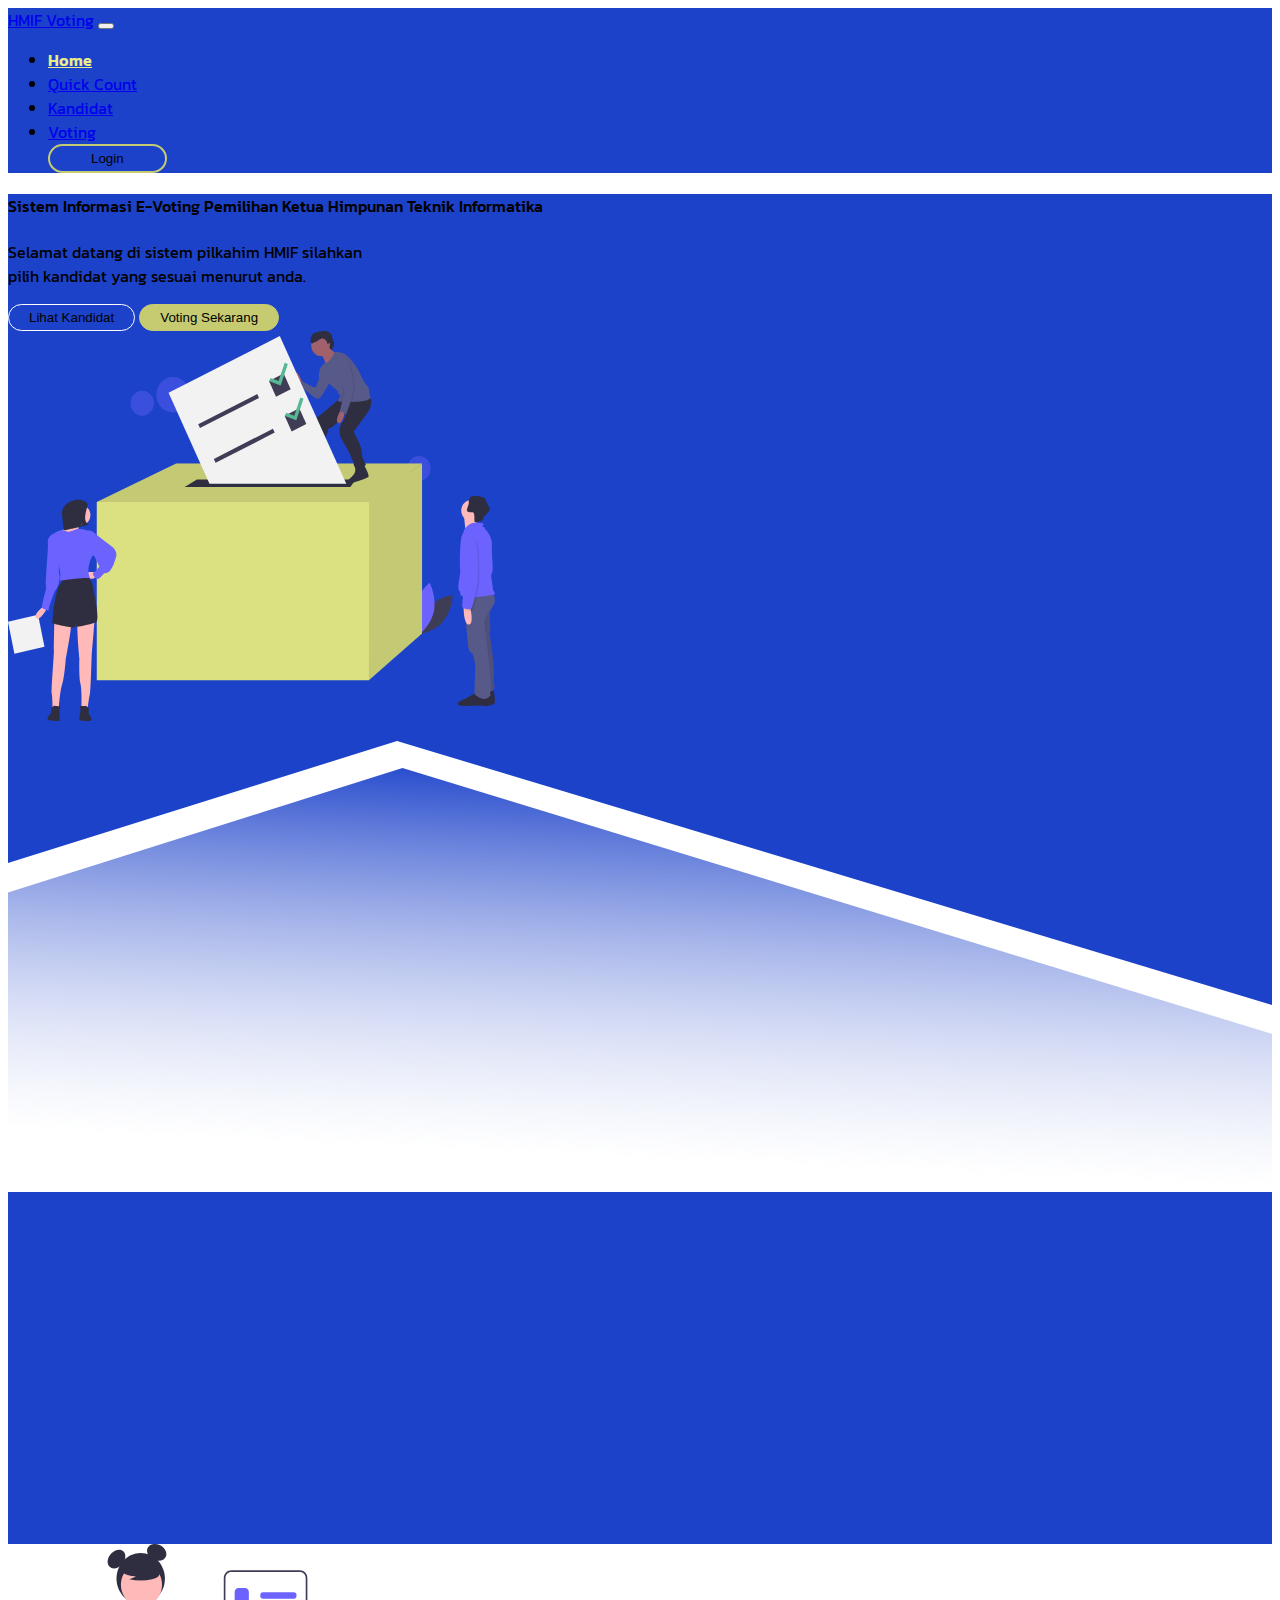
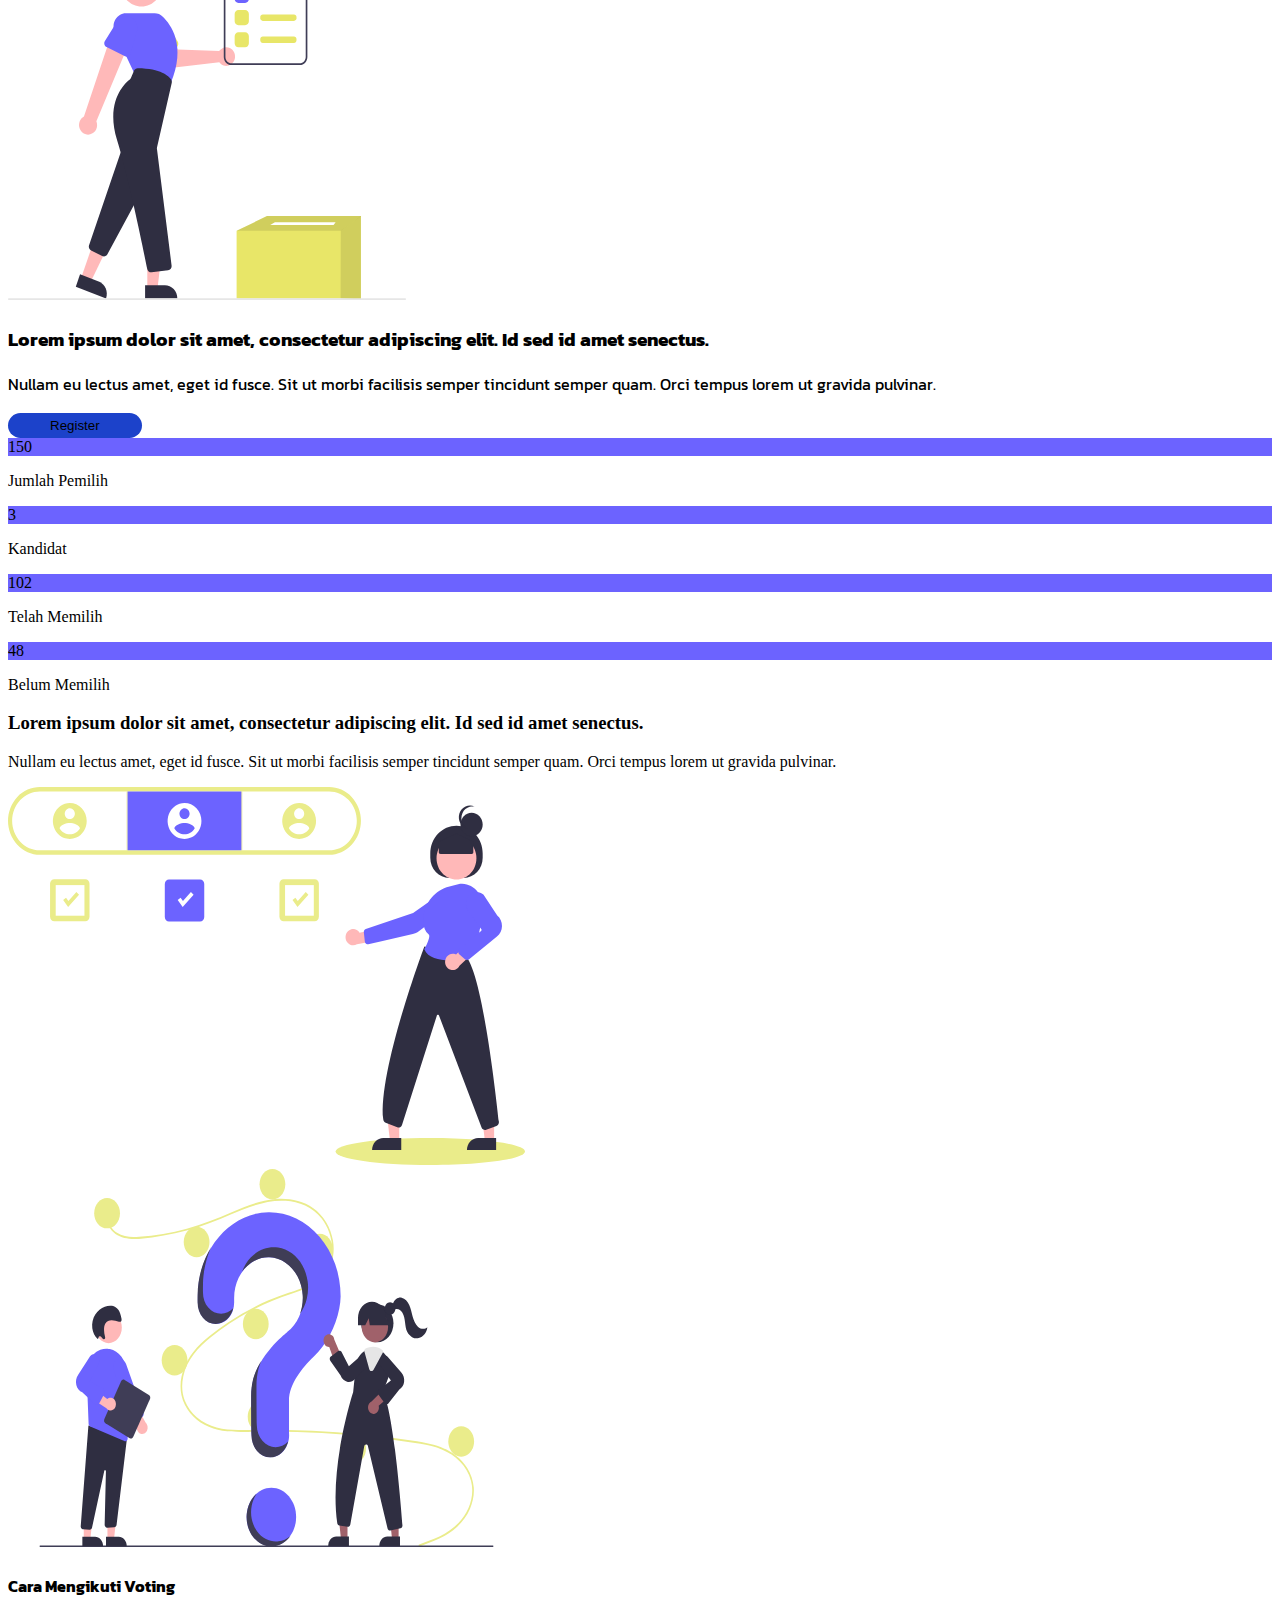
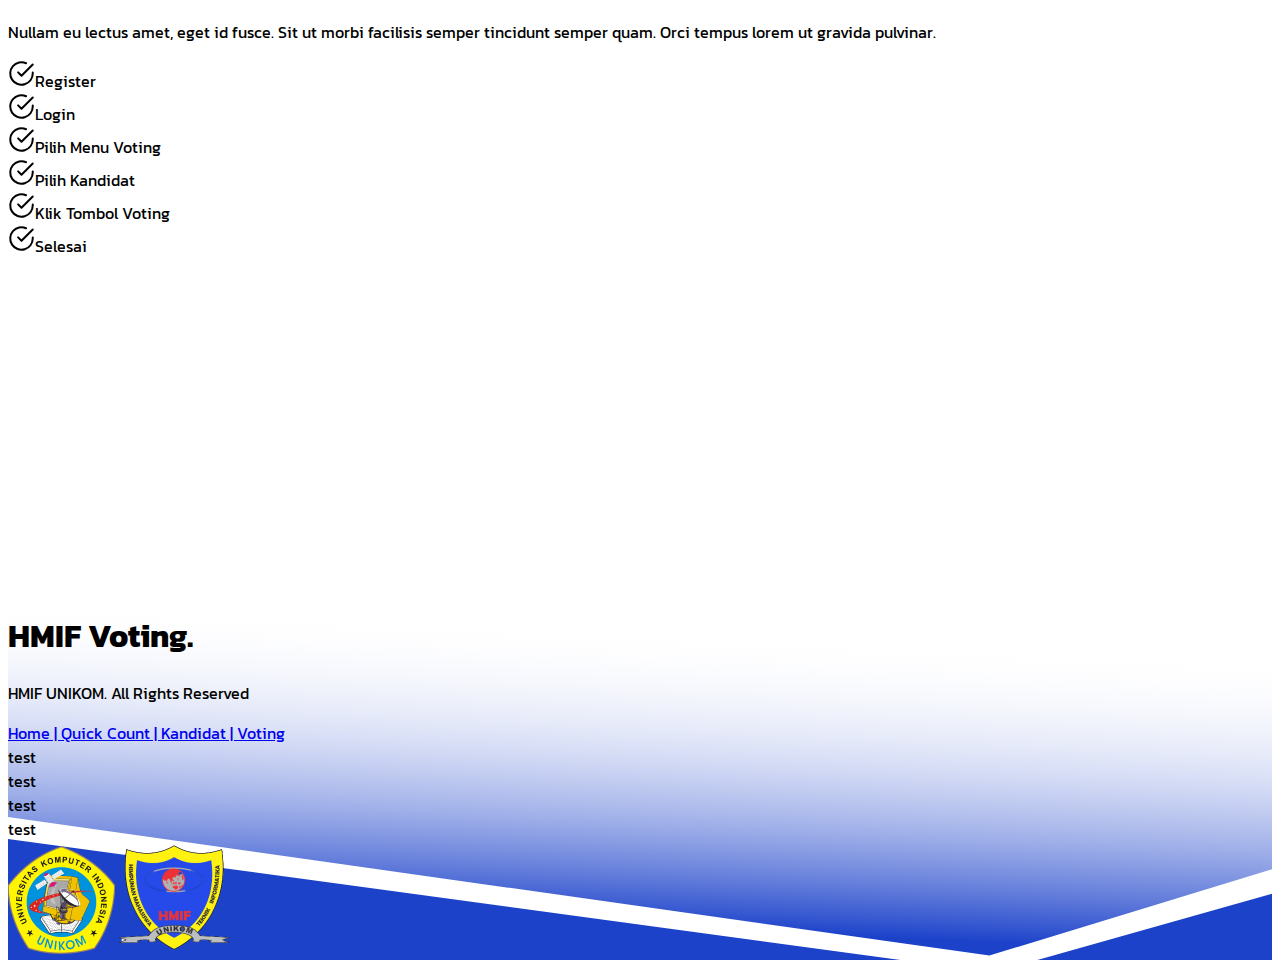
==== index.html @ 22b3c7c6 "Pilkahim" ====
<!DOCTYPE html>
<html lang="en">
<head>
    <meta charset="UTF-8">
    <meta http-equiv="X-UA-Compatible" content="IE=edge">
    <meta name="viewport" content="width=device-width, initial-scale=1.0">
    <title>HMIF Voting </title>

    <!-- My CSS -->
    <link rel="stylesheet" href="css/style.css">

    <!-- Bootstrap CSS -->
    <link rel="stylesheet" href="https://cdn.jsdelivr.net/npm/bootstrap@4.6.0/dist/css/bootstrap.min.css" integrity="sha384-B0vP5xmATw1+K9KRQjQERJvTumQW0nPEzvF6L/Z6nronJ3oUOFUFpCjEUQouq2+l" crossorigin="anonymous">
</head>
<body>
    
    <!-- Navbar -->
    <nav class="navbar navbar-expand-lg navbar-light py-4">
        <div class="container-fluid">
            <a class="navbar-brand text-white" href="#">HMIF Voting</a>
            <button class="navbar-toggler" type="button" data-toggle="collapse" data-target="#navbarSupportedContent" aria-controls="navbarSupportedContent" aria-expanded="false" aria-label="Toggle navigation">
              <span class="navbar-toggler-icon"></span>
            </button>
          
            <div class="collapse navbar-collapse" id="navbarSupportedContent">
              <ul class="navbar-nav ml-auto">
                <li class="nav-item active mr-4">
                  <a class="nav-link text-active" href="#">Home</a>
                </li>
                <li class="nav-item mr-4">
                  <a class="nav-link text-white" href="#">Quick Count</a>
                </li>
                <li class="nav-item mr-4">
                    <a class="nav-link text-white" href="#">Kandidat</a>
                </li>
                <li class="nav-item mr-4">
                    <a class="nav-link text-white" href="#">Voting</a>
                </li>
                <button class="btn-login text-white">
                    Login
                </button>
            
              </ul>
            </div>
        </div>
      </nav>
      <!-- End of navbar -->

      <!-- Hero -->
      <div class="hero">
          <div class="container py-5">
                <div class="row align-items-center">
                    <div class="col-sm">
                        <h4 class="hero-title text-white">Sistem Informasi E-Voting Pemilihan Ketua Himpunan Teknik Informatika</h1>
                  
                        <p class="hero-description text-white mt-4">Selamat datang di sistem pilkahim HMIF silahkan <br>
                            pilih kandidat yang sesuai menurut anda. </p>
    
                        <div class="button mt-4">
                            <button type="button" class="btn-hero btn-kandidat text-white">
                                Lihat Kandidat
                            </button>
                            <button type="button" class="btn-hero btn-voting text-white ml-3">
                                Voting Sekarang
                            </button>
                        </div>
                    </div>
    
                    <div class="col-sm mt-4">
                        <img src="./assets/images/hero-image.svg" class="img-fluid" alt="Hero Image">
                    </div>  
              </div>
          </div>
      </div>
      <!-- End of hero -->

      <!-- Register section -->
      <div class="register">
          <div class="container py-3">
              <div class="row align-items-center">
                  <div class="col-sm">
                      <img src="assets/images/register-image.svg" class="img-fluid" alt="Register Image">
                  </div>

                    <div class="col-sm">
                        <h3>Lorem ipsum dolor sit amet, consectetur adipiscing elit. Id sed id amet senectus.</h1>
                        
                        <p class="mt-4">Nullam eu lectus amet, eget id fusce. Sit ut morbi facilisis semper tincidunt semper quam. Orci tempus lorem ut gravida pulvinar.</p>

                        <button type="button" class="btn-register text-white mt-4">
                            Register
                        </button>
                    </div>
              </div>
          </div>
      </div>
      <!-- End of register section-->

      <!-- Vote information -->
      <div class="vote-information">
        <div class="container mt-5 py-5">
            <div class="row">
                <div class="col-sm text-center">
                    <div class="round">
                        150
                    </div>
                    <p>Jumlah Pemilih</p>
                </div>

                <div class="col-sm text-center">
                    <div class="round">3</div>
                    <p>Kandidat</p>
                </div>

                <div class="col-sm text-center">
                    <div class="round">102</div>
                    <p>Telah Memilih</p>
                </div>

                <div class="col-sm text-center">
                    <div class="round">48</div>
                    <p>Belum Memilih</p>
                </div>
            </div>
        </div>
      </div>
      <!-- End of vote information -->

      <div class="idont-know">
          <div class="container mt-5 py-5">
              <div class="row">
                  <div class="col-sm">
                        <h3>Lorem ipsum dolor sit amet, consectetur adipiscing elit. Id sed id amet senectus.</h1>
                            
                        <p class="mt-4">Nullam eu lectus amet, eget id fusce. Sit ut morbi facilisis semper tincidunt semper quam. Orci tempus lorem ut gravida pulvinar.</p>
                  </div>
    
                  <div class="col-sm">
                      <img src="./assets/images/idontknow.svg" class="img-fluid" alt="I Dont Know Image">
                  </div>
              </div>
          </div>
      </div>

      <!-- How to vote section -->
      <div class="howto-vote">
          <div class="container py-5">
              <div class="row">
                  <div class="col-sm">
                      <img src="./assets/images/howtovote.svg" class="img-fluid" alt="How To Vote">
                  </div>

                  <div class="col-sm">
                    <h4 class="mt-4">Cara Mengikuti Voting</h4>

                    <p class="mt-4">Nullam eu lectus amet, eget id fusce. Sit ut morbi facilisis semper tincidunt semper quam. Orci tempus lorem ut gravida pulvinar.</p>
                
                    <div class="check mt-4">
                        <img src="./assets/images/check.svg" class="img-fluid pr-3" alt="Check">Register
                    </div>

                    <div class="check mt-2">
                        <img src="./assets/images/check.svg" class="img-fluid pr-3" alt="Check">Login
                    </div>

                    <div class="check mt-2">
                        <img src="./assets/images/check.svg" class="img-fluid pr-3" alt="Check">Pilih Menu Voting
                    </div>

                    <div class="check mt-2">
                        <img src="./assets/images/check.svg" class="img-fluid pr-3" alt="Check">Pilih Kandidat
                    </div>

                    <div class="check mt-2">
                        <img src="./assets/images/check.svg" class="img-fluid pr-3" alt="Check">Klik Tombol Voting
                    </div>

                    <div class="check mt-2">
                        <img src="./assets/images/check.svg" class="img-fluid pr-3" alt="Check">Selesai
                    </div>
                </div>
              </div>
          </div>
      </div>
      <!-- End how to vote section -->

      <footer>
          <div class="container mt-5 py-5">
              <div class="row footer-content align-items-center justify-content-between">
                  <div class="col-sm">
                      <h1 class="text-white">HMIF Voting.</h1>

                        <p class="text-white">
                            <span class="text-weight-bold">HMIF UNIKOM.</span>
                            All Rights Reserved
                        </p>
                        <div class="footer-link">
                            <a href="#" class="text-white">Home | </a>
                            <a href="#" class="text-white">Quick Count | </a>
                            <a href="#" class="text-white">Kandidat | </a>
                            <a href="#" class="text-white">Voting </a>
                        </div>

                        <div class="social-media d-flex text-white">
                            <div class="circle">
                                <img src="" alt="">test
                            </div>

                            <div class="circle">
                                <img src="" alt="">test
                            </div>

                            <div class="circle">
                                <img src="" alt="">test
                            </div>

                            <div class="circle">
                                <img src="" alt="">test
                            </div>
                        </div>
                  </div>

                  <div class="col-sm text-right">
                    <img src="./assets/images/unikom.png" class="img-fluid" alt="Unikom">
                    <img src="./assets/images/hmif.png" class="img-fluid ml-2" alt="HMIF">
                  </div>
              </div>
          </div>
      </footer>
    <script src="https://code.jquery.com/jquery-3.5.1.slim.min.js" integrity="sha384-DfXdz2htPH0lsSSs5nCTpuj/zy4C+OGpamoFVy38MVBnE+IbbVYUew+OrCXaRkfj" crossorigin="anonymous"></script>
    <script src="https://cdn.jsdelivr.net/npm/bootstrap@4.6.0/dist/js/bootstrap.bundle.min.js" integrity="sha384-Piv4xVNRyMGpqkS2by6br4gNJ7DXjqk09RmUpJ8jgGtD7zP9yug3goQfGII0yAns" crossorigin="anonymous"></script>
</body>
</html>
---- css/style.css ----
@import url('https://fonts.googleapis.com/css2?family=Kanit:ital,wght@0,400;0,600;1,500&display=swap');

.btn-login {
    border: 2px solid #C6CB72;
    padding: 5px 41px;
    border-radius: 35px;
    background: #1C42CA;
}
nav {
    font-family: 'Kanit', sans-serif;
    background: #1C42CA;
}
.active a {
    color : #EAEC8B !important;
    font-weight: 600 !important; 
}
.hero {
    background:url("../assets/images/hero.svg");
    height: 150vh;
    font-family: 'Kanit', sans-serif;
}
.hero-title {
    font-weight: 500;
}
.hero-description {
    font-weight: 400;
}
.btn-hero {
    padding: 5px 20px;
    border-radius: 35px;
}
.btn-kandidat {
    border: 1px solid #FFFFFF;
    background: #1C42CA;
}
.btn-voting {
    border: 1px solid #C6CB72;
    background: #C6CB72;
}
.register {
    font-family: 'Kanit', sans-serif;
    font-weight: 400;
}
.btn-register {
    padding: 5px 42px;
    background: #1C42CA;
    border-radius: 35px;
    border: none;
}
.round {
    background: #6C63FF;
}
.howto-vote {
    font-family: 'Kanit', sans-serif;
    font-weight: 400;
}
footer {
    background:url("../assets/images/footer.svg") no-repeat top;
    height: 100%;
    font-family: 'Kanit', sans-serif;
    font-weight: 400;
}
.footer-content {
    margin-top: 28%;
}
.paslon img {
    width: 100%;
}
.kandidat-img {
    width: 60%;
    height: 50%;
}
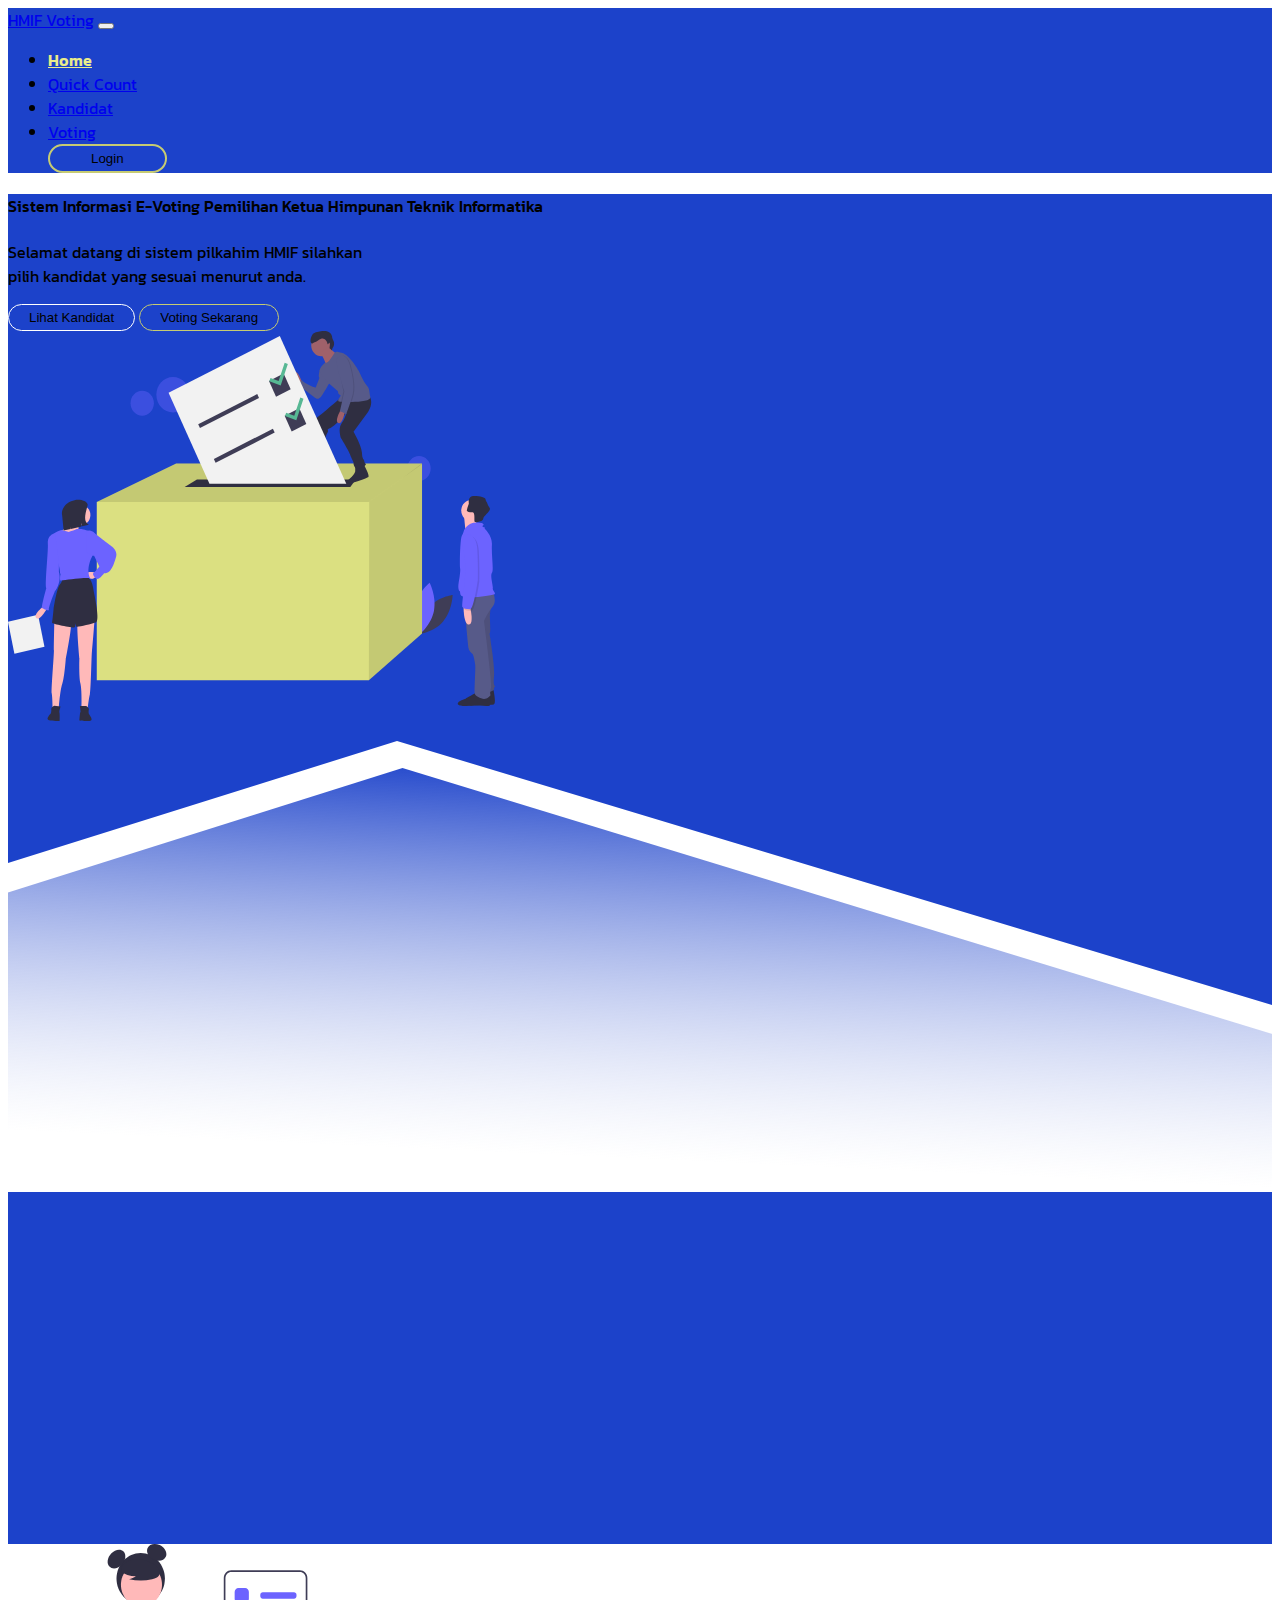
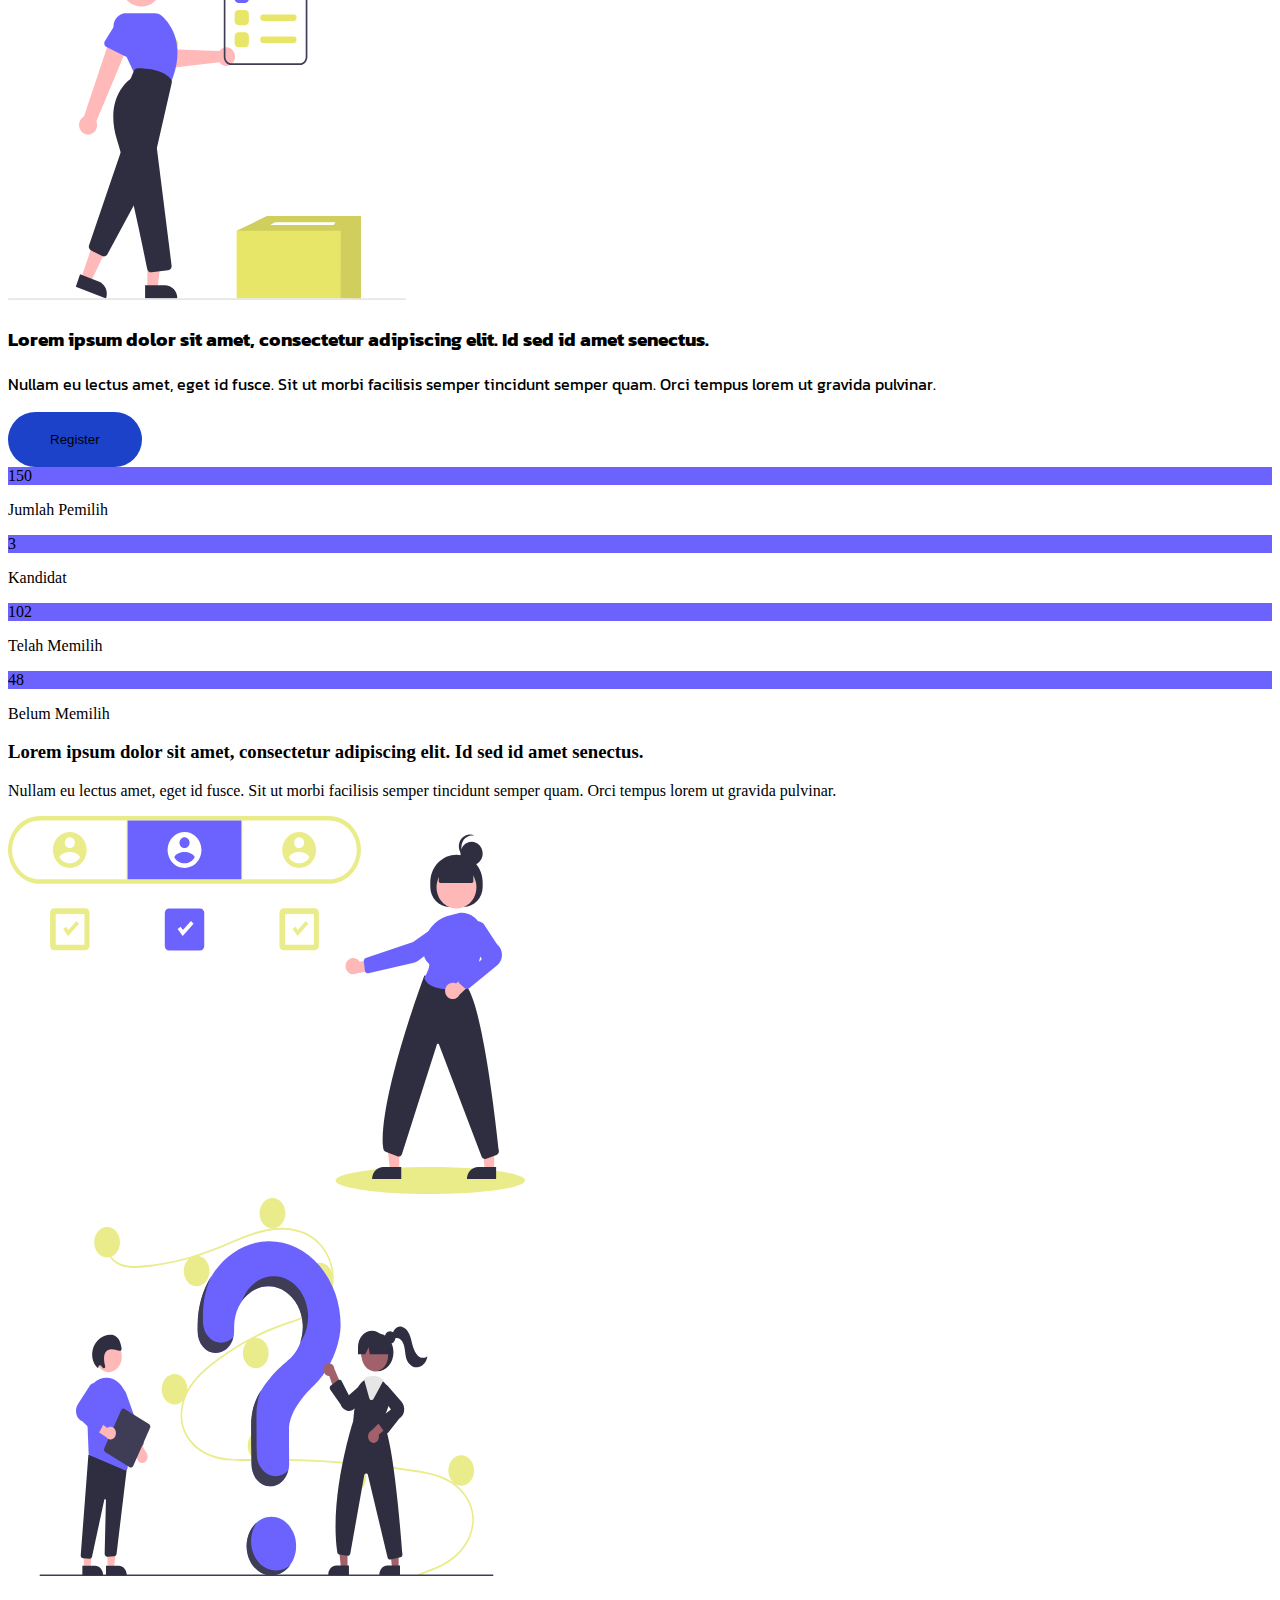
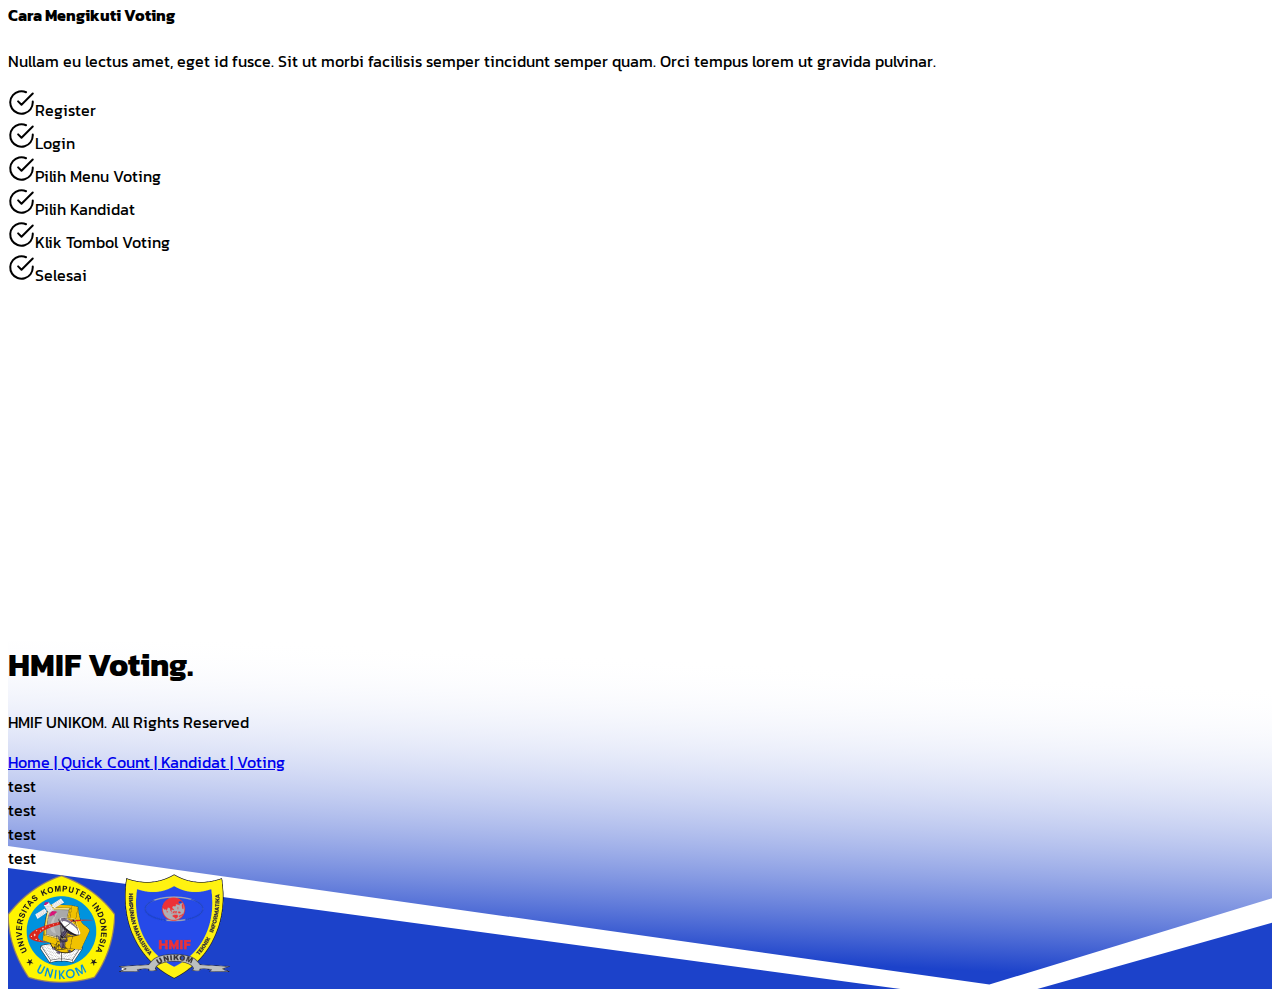
==== commit 82f26d54: "fixed voting, quick-count, kandidat:" ====
--- a/index.html
+++ b/index.html
@@ -28,13 +28,13 @@
                   <a class="nav-link text-active" href="#">Home</a>
                 </li>
                 <li class="nav-item mr-4">
-                  <a class="nav-link text-white" href="#">Quick Count</a>
+                  <a class="nav-link text-white" href="quick-count.html">Quick Count</a>
                 </li>
                 <li class="nav-item mr-4">
-                    <a class="nav-link text-white" href="#">Kandidat</a>
+                    <a class="nav-link text-white" href="kandidat.html">Kandidat</a>
                 </li>
                 <li class="nav-item mr-4">
-                    <a class="nav-link text-white" href="#">Voting</a>
+                    <a class="nav-link text-white" href="voting.html">Voting</a>
                 </li>
                 <button class="btn-login text-white">
                     Login
--- a/css/style.css
+++ b/css/style.css
@@ -42,7 +42,7 @@
     font-weight: 400;
 }
 .btn-register {
-    padding: 5px 42px;
+    padding: 20px 42px;
     background: #1C42CA;
     border-radius: 35px;
     border: none;
@@ -66,7 +66,32 @@
 .paslon img {
     width: 100%;
 }
-.kandidat-img {
-    width: 60%;
-    height: 50%;
+.paslon img {
+    width: 90%;
+    height: 45%;
+    border-radius: 50%;
 }
+.card-paslon, .card-kandidat, .card-voting {
+    background: #F2F2F2 !important;
+    box-shadow: 1px 3px 17px 1px rgba(82,82,82,0.69);
+    -webkit-box-shadow: 1px 3px 17px 1px rgba(82,82,82,0.69);
+    -moz-box-shadow: 1px 3px 17px 1px rgba(82,82,82,0.69);
+}
+.card-paslon-header {
+    background: #C4C4C4 !important;
+}
+.btn-detail {
+    background: #DADADA !important;
+    
+}
+.btn-detail:hover {
+    background: black !important;
+}
+.kandidat-img img {
+    width: 50%;
+    height: 50% !important;
+    border-radius: 50%;
+}
+.btn-voting {
+    background: #1C42CA !important;
+}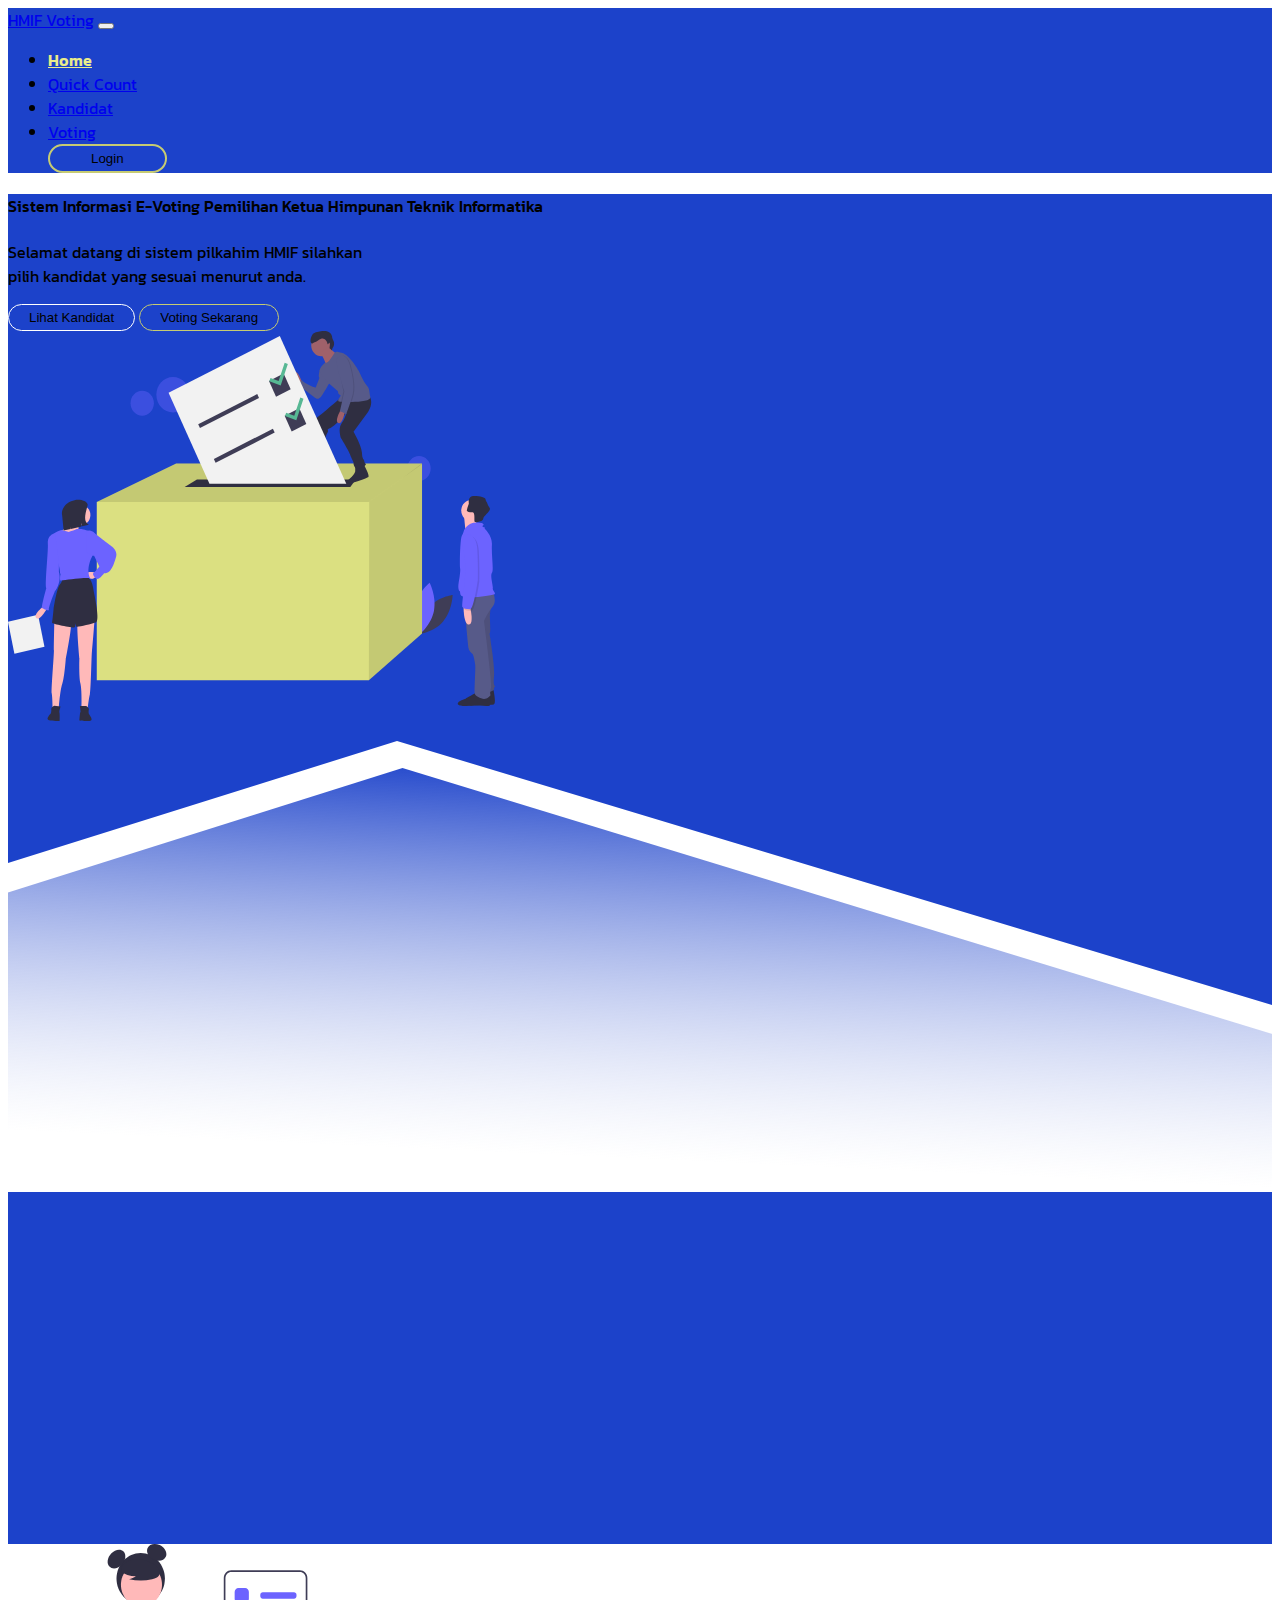
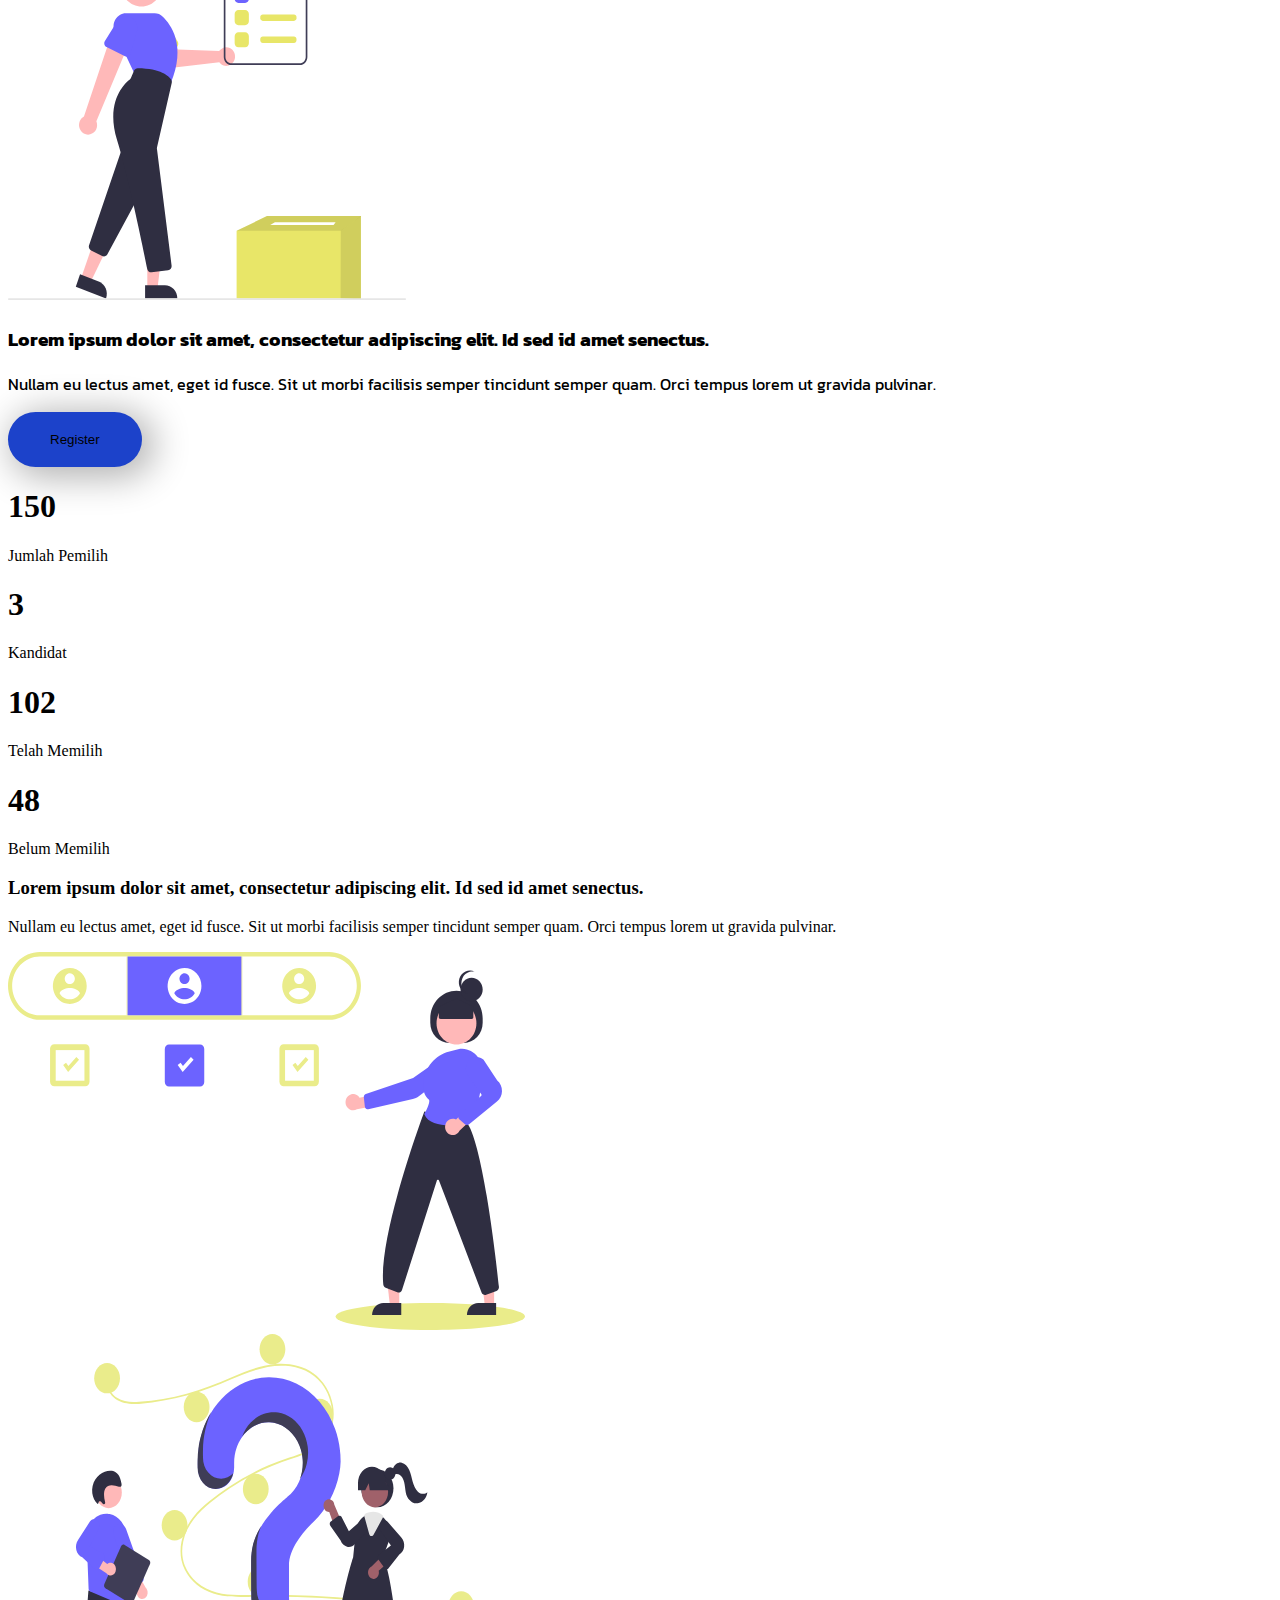
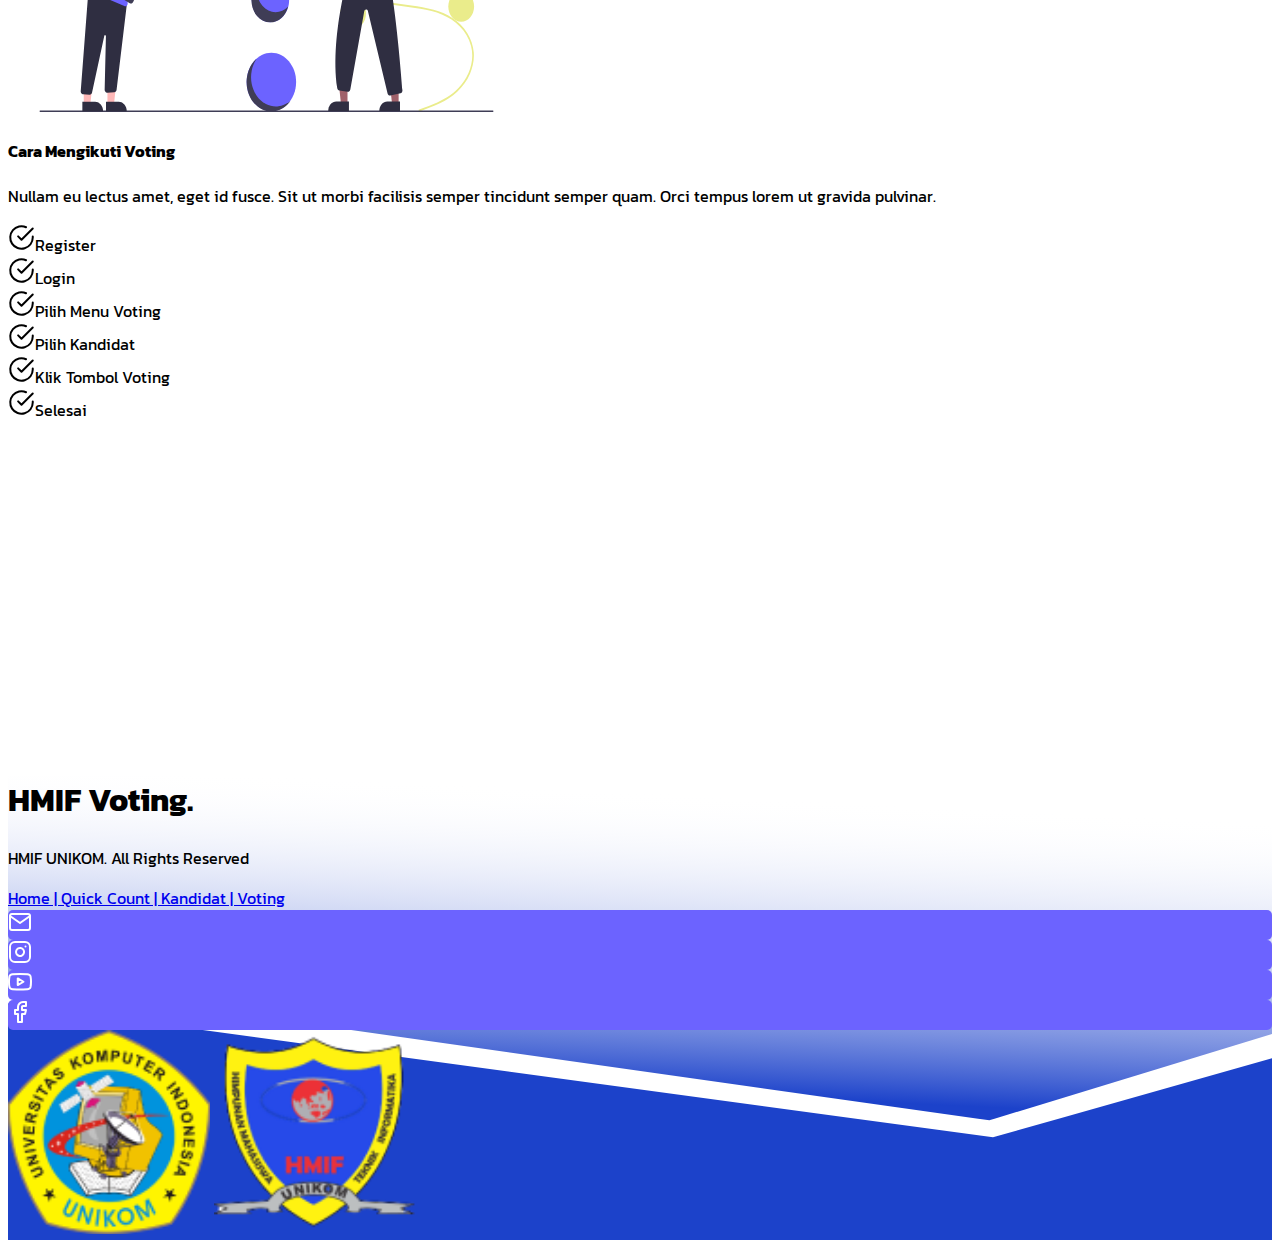
==== commit 96596f7f: "fix footer" ====
--- a/index.html
+++ b/index.html
@@ -25,7 +25,7 @@
             <div class="collapse navbar-collapse" id="navbarSupportedContent">
               <ul class="navbar-nav ml-auto">
                 <li class="nav-item active mr-4">
-                  <a class="nav-link text-active" href="#">Home</a>
+                  <a class="nav-link text-active" href="index.html">Home</a>
                 </li>
                 <li class="nav-item mr-4">
                   <a class="nav-link text-white" href="quick-count.html">Quick Count</a>
@@ -36,9 +36,11 @@
                 <li class="nav-item mr-4">
                     <a class="nav-link text-white" href="voting.html">Voting</a>
                 </li>
-                <button class="btn-login text-white">
-                    Login
-                </button>
+                <a href="login.html">
+                    <button class="btn-login text-white">
+                        Login
+                    </button>
+                </a>
             
               </ul>
             </div>
@@ -101,24 +103,22 @@
         <div class="container mt-5 py-5">
             <div class="row">
                 <div class="col-sm text-center">
-                    <div class="round">
-                        150
-                    </div>
+                    <h1>150</h1>
                     <p>Jumlah Pemilih</p>
                 </div>
 
                 <div class="col-sm text-center">
-                    <div class="round">3</div>
+                    <h1>3</h1>
                     <p>Kandidat</p>
                 </div>
 
                 <div class="col-sm text-center">
-                    <div class="round">102</div>
+                    <h1>102</h1>
                     <p>Telah Memilih</p>
                 </div>
 
                 <div class="col-sm text-center">
-                    <div class="round">48</div>
+                    <h1>48</h1>
                     <p>Belum Memilih</p>
                 </div>
             </div>
@@ -195,38 +195,47 @@
                             All Rights Reserved
                         </p>
                         <div class="footer-link">
-                            <a href="#" class="text-white">Home | </a>
-                            <a href="#" class="text-white">Quick Count | </a>
-                            <a href="#" class="text-white">Kandidat | </a>
-                            <a href="#" class="text-white">Voting </a>
+                            <a href="index.html" class="text-white">Home | </a>
+                            <a href="quick-count.html" class="text-white">Quick Count | </a>
+                            <a href="kandidat.html" class="text-white">Kandidat | </a>
+                            <a href="voting.html" class="text-white">Voting </a>
                         </div>
 
                         <div class="social-media d-flex text-white">
-                            <div class="circle">
-                                <img src="" alt="">test
-                            </div>
-
-                            <div class="circle">
-                                <img src="" alt="">test
-                            </div>
-
-                            <div class="circle">
-                                <img src="" alt="">test
-                            </div>
-
-                            <div class="circle">
-                                <img src="" alt="">test
-                            </div>
+                            <a href="#">
+                                <div class="circle m-2 p-2">
+                                    <img src="./assets/images/email.svg" alt="Email">
+                                </div>
+                            </a>
+
+                            <a href="https://www.instagram.com/hmifunikom/">
+                                <div class="circle m-2 p-2">
+                                    <img src="./assets/images/instagram.svg" alt="Instagram">
+                                </div>
+                            </a>
+
+                            <a href="#">
+                                <div class="circle m-2 p-2">
+                                    <img src="./assets/images/youtube.svg" alt="Youtube">
+                                </div>
+                            </a>
+
+                            <a href="#">
+                                <div class="circle m-2 p-2">
+                                    <img src="./assets/images/facebook.svg" alt="Facebook">
+                                </div>
+                            </a>
                         </div>
                   </div>
 
-                  <div class="col-sm text-right">
-                    <img src="./assets/images/unikom.png" class="img-fluid" alt="Unikom">
-                    <img src="./assets/images/hmif.png" class="img-fluid ml-2" alt="HMIF">
+                  <div class="instansi col-sm text-right">
+                    <img src="./assets/images/unikom.png" class="img-fluid logo-instansi" alt="Unikom">
+                    <img src="./assets/images/hmif.png" class="img-fluid ml-2 logo-instansi" alt="HMIF">
                   </div>
               </div>
           </div>
       </footer>
+      
     <script src="https://code.jquery.com/jquery-3.5.1.slim.min.js" integrity="sha384-DfXdz2htPH0lsSSs5nCTpuj/zy4C+OGpamoFVy38MVBnE+IbbVYUew+OrCXaRkfj" crossorigin="anonymous"></script>
     <script src="https://cdn.jsdelivr.net/npm/bootstrap@4.6.0/dist/js/bootstrap.bundle.min.js" integrity="sha384-Piv4xVNRyMGpqkS2by6br4gNJ7DXjqk09RmUpJ8jgGtD7zP9yug3goQfGII0yAns" crossorigin="anonymous"></script>
 </body>
--- a/css/style.css
+++ b/css/style.css
@@ -94,4 +94,51 @@
 }
 .btn-voting {
     background: #1C42CA !important;
+}
+
+.box {
+    background: #1C42CA;
+    border-radius: 20px;
+    box-shadow: 7px 5px 36px 5px rgba(0,0,0,0.31);
+    -webkit-box-shadow: 7px 5px 36px 5px rgba(0,0,0,0.31);
+    -moz-box-shadow: 7px 5px 36px 5px rgba(0,0,0,0.31);
+}
+.login-form {
+    position: absolute;
+    right: 3rem;
+    border-radius: 20px;
+        box-shadow: 7px 5px 36px 5px rgba(0,0,0,0.31);
+    -webkit-box-shadow: 7px 5px 36px 5px rgba(0,0,0,0.31);
+    -moz-box-shadow: 7px 5px 36px 5px rgba(0,0,0,0.31);
+}
+.btn-blue {
+    background-color: #1C42CA !important;
+}
+.btn-register {
+    box-shadow: 7px 5px 36px 5px rgba(0,0,0,0.31);
+    -webkit-box-shadow: 7px 5px 36px 5px rgba(0,0,0,0.31);
+    -moz-box-shadow: 7px 5px 36px 5px rgba(0,0,0,0.31);
+}
+
+.logo-instansi {
+    width: 16%;
+    height: 16%;
+}
+.circle {
+    background: #6C63FF;
+    border-radius: 5px;
+}
+@media screen and (max-width: 768px) {
+    .login-form {
+        right: 0;
+    }
+    footer {
+        text-align: center;
+    }
+    .social-media {
+        justify-content: center;
+    }
+    .instansi {
+        text-align: center !important;
+    }
 }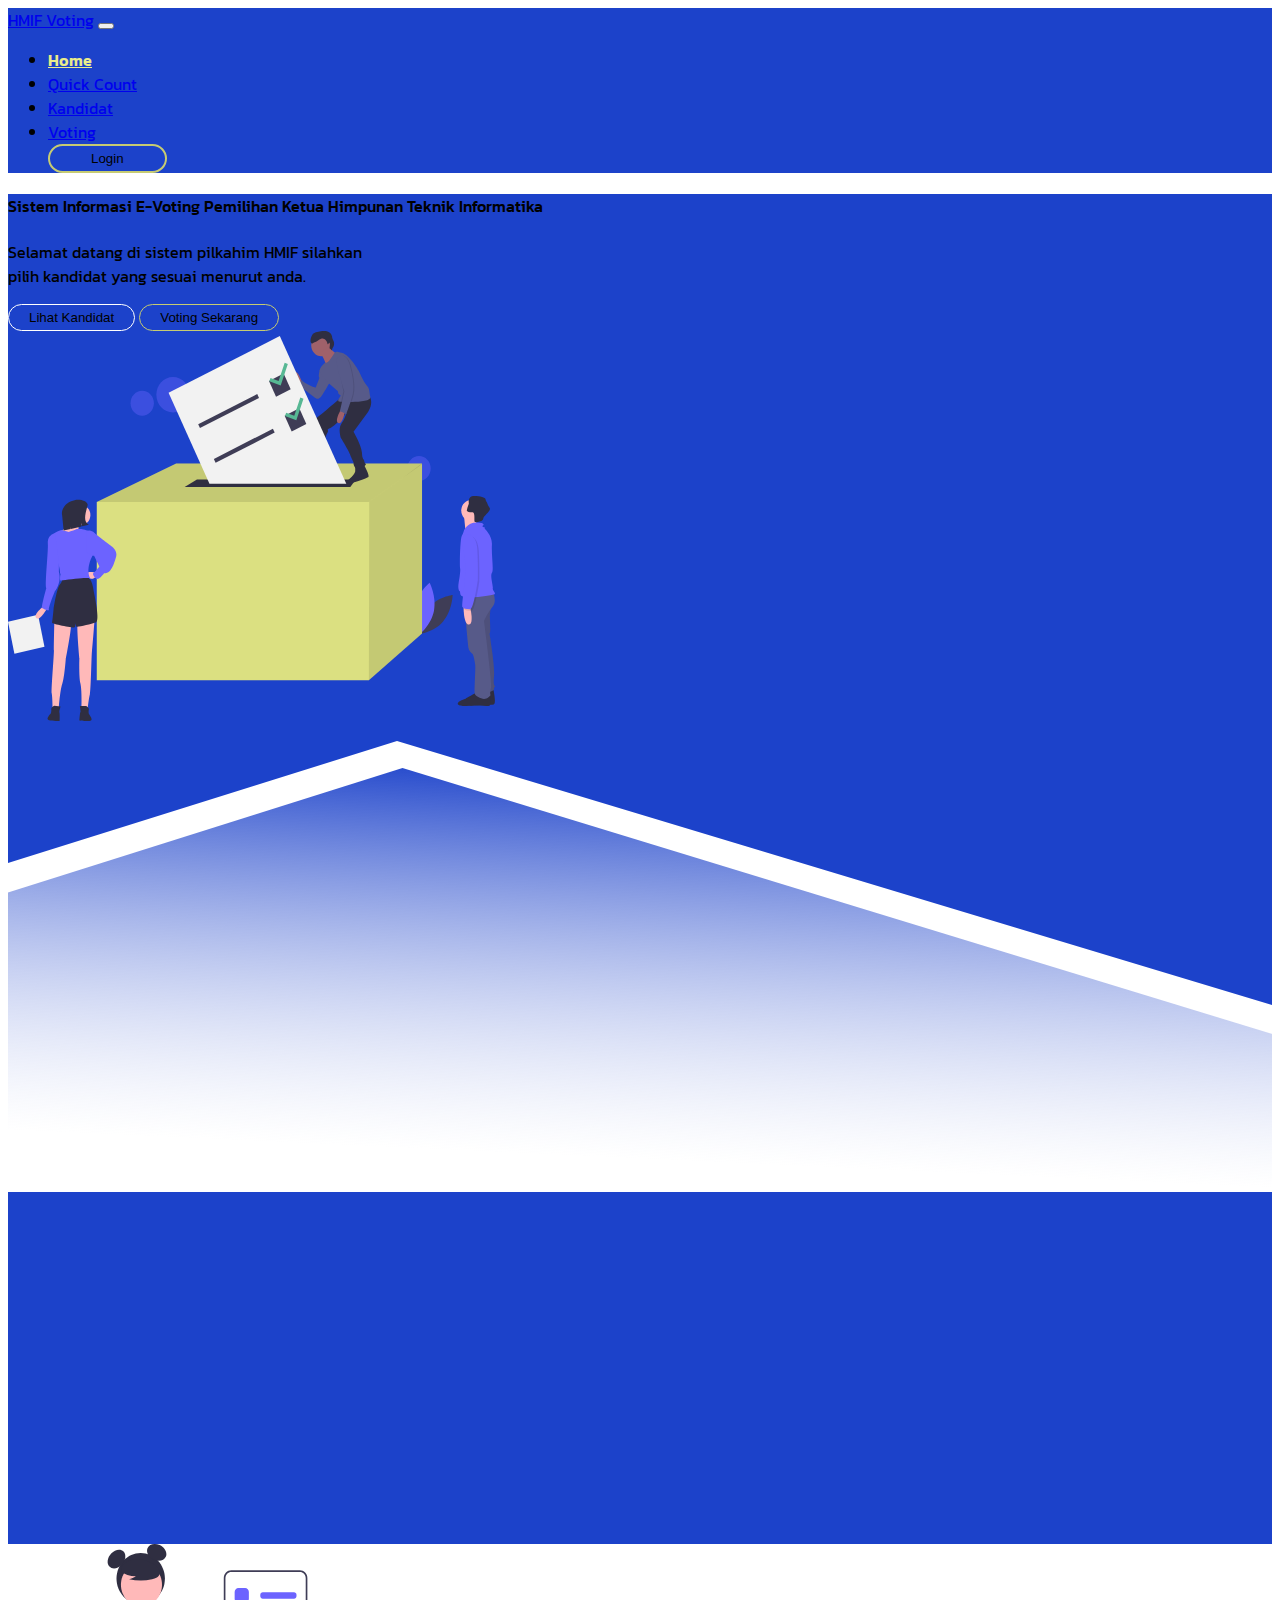
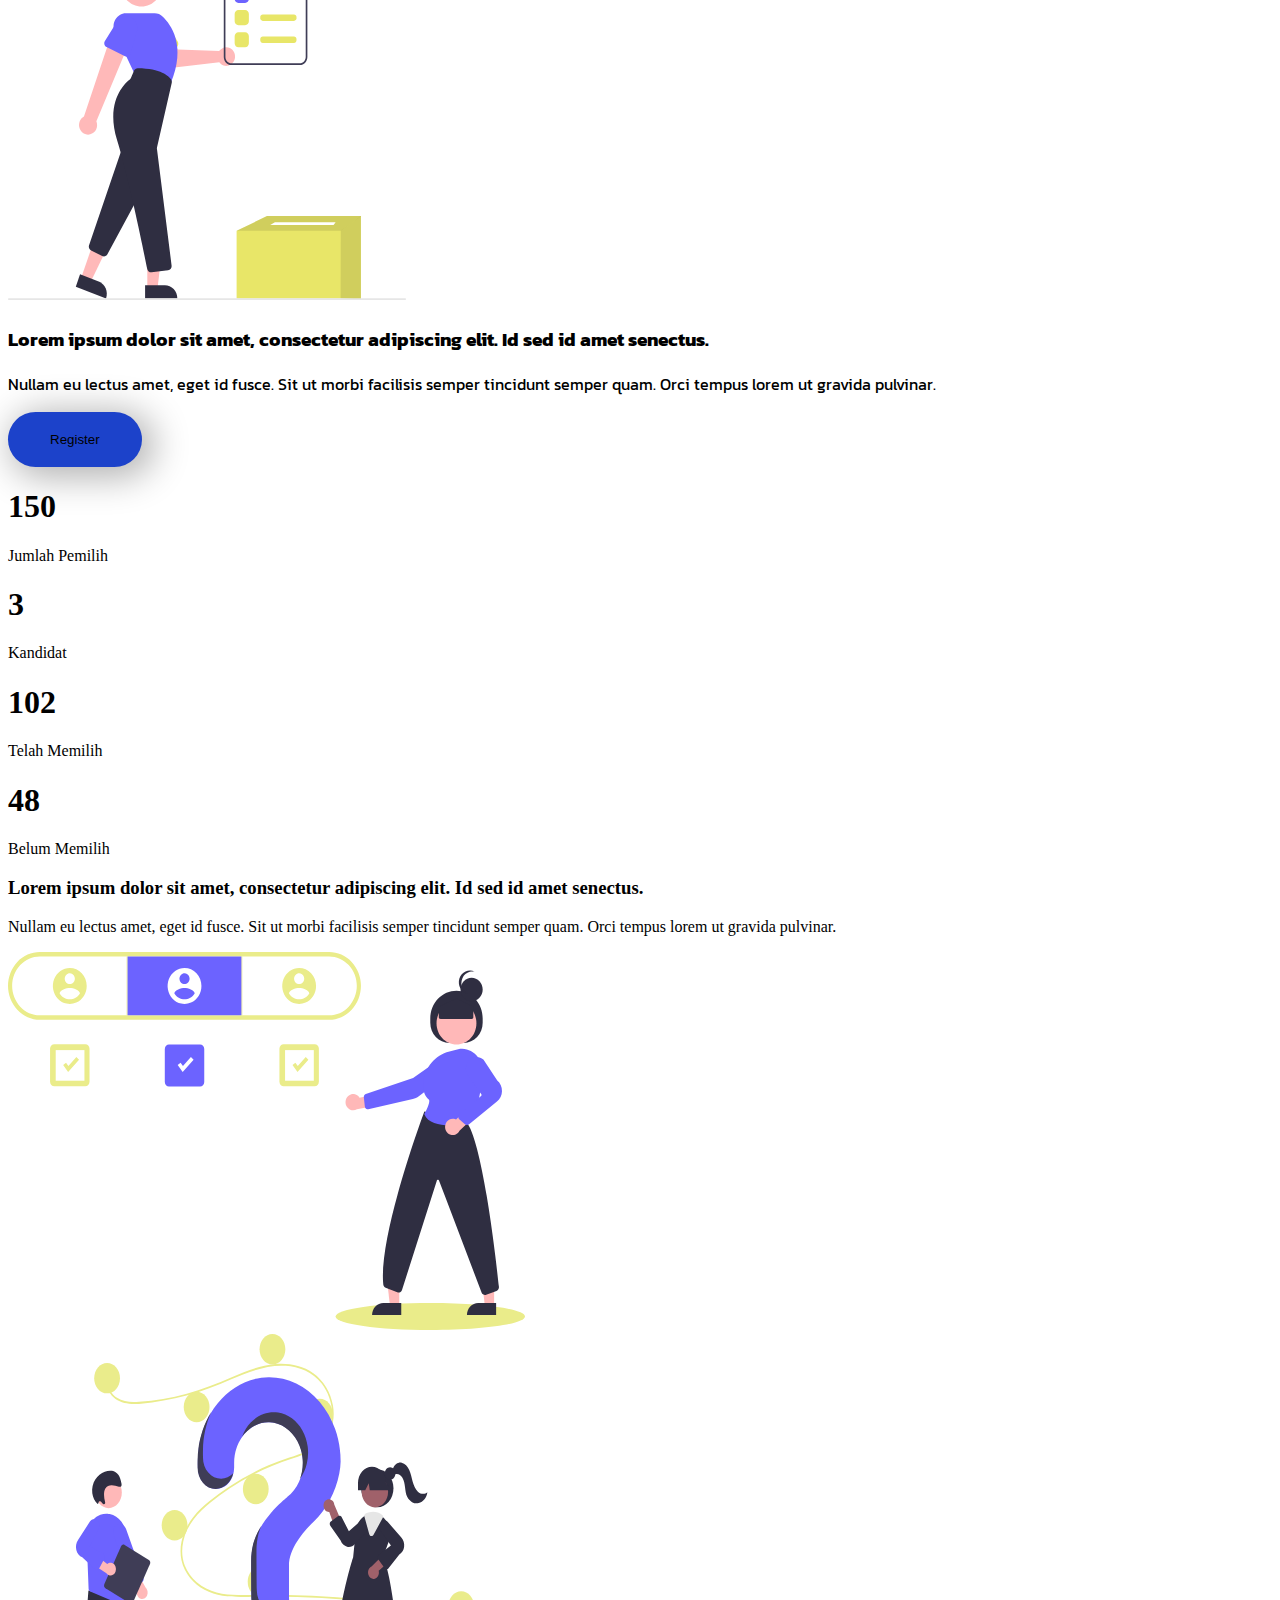
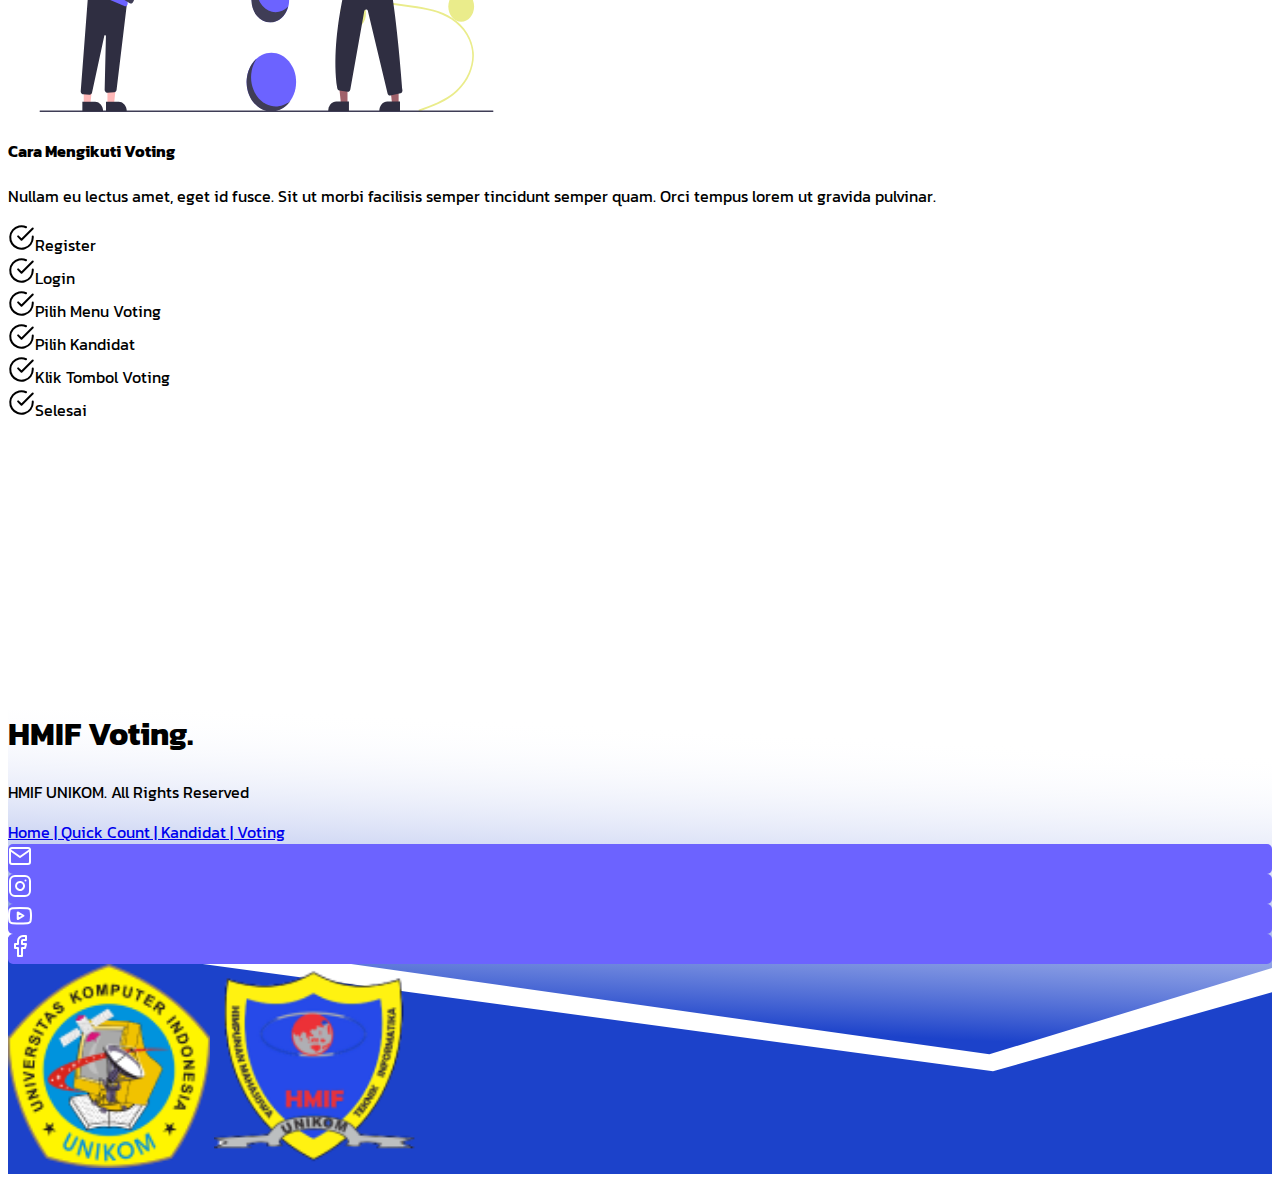
==== commit 6f96d79e: "add hover effect:" ====
--- a/index.html
+++ b/index.html
@@ -5,12 +5,13 @@
     <meta http-equiv="X-UA-Compatible" content="IE=edge">
     <meta name="viewport" content="width=device-width, initial-scale=1.0">
     <title>HMIF Voting </title>
+    
+    <!-- Bootstrap CSS -->
+    <link rel="stylesheet" href="https://cdn.jsdelivr.net/npm/bootstrap@4.6.0/dist/css/bootstrap.min.css" integrity="sha384-B0vP5xmATw1+K9KRQjQERJvTumQW0nPEzvF6L/Z6nronJ3oUOFUFpCjEUQouq2+l" crossorigin="anonymous">
 
     <!-- My CSS -->
     <link rel="stylesheet" href="css/style.css">
 
-    <!-- Bootstrap CSS -->
-    <link rel="stylesheet" href="https://cdn.jsdelivr.net/npm/bootstrap@4.6.0/dist/css/bootstrap.min.css" integrity="sha384-B0vP5xmATw1+K9KRQjQERJvTumQW0nPEzvF6L/Z6nronJ3oUOFUFpCjEUQouq2+l" crossorigin="anonymous">
 </head>
 <body>
     
@@ -55,14 +56,16 @@
                     <div class="col-sm">
                         <h4 class="hero-title text-white">Sistem Informasi E-Voting Pemilihan Ketua Himpunan Teknik Informatika</h1>
                   
-                        <p class="hero-description text-white mt-4">Selamat datang di sistem pilkahim HMIF silahkan <br>
-                            pilih kandidat yang sesuai menurut anda. </p>
+                        <p class="hero-description text-white mt-4">
+                            Selamat datang di sistem pilkahim HMIF silahkan <br>
+                            pilih kandidat yang sesuai menurut anda. 
+                        </p>
     
                         <div class="button mt-4">
                             <button type="button" class="btn-hero btn-kandidat text-white">
                                 Lihat Kandidat
                             </button>
-                            <button type="button" class="btn-hero btn-voting text-white ml-3">
+                            <button type="button" class="btn-hero btn-hero-voting text-white ml-3">
                                 Voting Sekarang
                             </button>
                         </div>
@@ -107,17 +110,17 @@
                     <p>Jumlah Pemilih</p>
                 </div>
 
-                <div class="col-sm text-center">
+                <div class="col-sm text-center mt-4">
                     <h1>3</h1>
                     <p>Kandidat</p>
                 </div>
 
-                <div class="col-sm text-center">
+                <div class="col-sm text-center mt-4">
                     <h1>102</h1>
                     <p>Telah Memilih</p>
                 </div>
 
-                <div class="col-sm text-center">
+                <div class="col-sm text-center mt-4">
                     <h1>48</h1>
                     <p>Belum Memilih</p>
                 </div>
@@ -186,7 +189,7 @@
 
       <footer>
           <div class="container mt-5 py-5">
-              <div class="row footer-content align-items-center justify-content-between">
+              <div class="row footer-content align-items-center">
                   <div class="col-sm">
                       <h1 class="text-white">HMIF Voting.</h1>
 
@@ -214,13 +217,13 @@
                                 </div>
                             </a>
 
-                            <a href="#">
+                            <a href="https://www.youtube.com/channel/UC4rapuJ7EDm0lde2q6No0Hg">
                                 <div class="circle m-2 p-2">
                                     <img src="./assets/images/youtube.svg" alt="Youtube">
-                                </div>
-                            </a>
-
-                            <a href="#">
+                                </div> 
+                            </a>
+
+                            <a href="https://www.facebook.com/hmifunikom">
                                 <div class="circle m-2 p-2">
                                     <img src="./assets/images/facebook.svg" alt="Facebook">
                                 </div>
--- a/css/style.css
+++ b/css/style.css
@@ -5,10 +5,20 @@
     padding: 5px 41px;
     border-radius: 35px;
     background: #1C42CA;
+    transition: all 0.3s;
 }
 nav {
     font-family: 'Kanit', sans-serif;
     background: #1C42CA;
+}
+.nav-link {
+    transition: all 0.2s !important;
+}
+.nav-link:hover {
+    color: #EAEC8B !important;
+}
+.btn-login:hover {
+    background: #C6CB72;
 }
 .active a {
     color : #EAEC8B !important;
@@ -28,14 +38,23 @@
 .btn-hero {
     padding: 5px 20px;
     border-radius: 35px;
+    transition: all 0.3s;
 }
 .btn-kandidat {
     border: 1px solid #FFFFFF;
     background: #1C42CA;
+    transition: all 0.3s;
 }
-.btn-voting {
+.btn-kandidat:hover {
+    background: #C6CB72;
+    border-color: #C6CB72;
+}
+.btn-hero-voting {
     border: 1px solid #C6CB72;
-    background: #C6CB72;
+    background: #1C42CA;
+}
+.btn-hero-voting:hover {
+    background: #C6CB72 !important;
 }
 .register {
     font-family: 'Kanit', sans-serif;
@@ -46,6 +65,11 @@
     background: #1C42CA;
     border-radius: 35px;
     border: none;
+    transition: all 0.3s;
+
+    box-shadow: 7px 5px 36px 5px rgba(0,0,0,0.31);
+    -webkit-box-shadow: 7px 5px 36px 5px rgba(0,0,0,0.31);
+    -moz-box-shadow: 7px 5px 36px 5px rgba(0,0,0,0.31);
 }
 .round {
     background: #6C63FF;
@@ -61,14 +85,14 @@
     font-weight: 400;
 }
 .footer-content {
-    margin-top: 28%;
+    margin-top: 18rem;
 }
 .paslon img {
     width: 100%;
 }
 .paslon img {
-    width: 90%;
-    height: 45%;
+    width: 100%;
+    height: 50%;
     border-radius: 50%;
 }
 .card-paslon, .card-kandidat, .card-voting {
@@ -85,15 +109,19 @@
     
 }
 .btn-detail:hover {
-    background: black !important;
+    background: #1C42CA !important;
 }
 .kandidat-img img {
-    width: 50%;
-    height: 50% !important;
+    width: 100%;
+    height: 50%;
     border-radius: 50%;
 }
 .btn-voting {
     background: #1C42CA !important;
+    transition: all 0.3s;
+}
+.btn-voting:hover {
+    background: #062181 !important;
 }
 
 .box {
@@ -103,7 +131,7 @@
     -webkit-box-shadow: 7px 5px 36px 5px rgba(0,0,0,0.31);
     -moz-box-shadow: 7px 5px 36px 5px rgba(0,0,0,0.31);
 }
-.login-form {
+.login-form, .register-form {
     position: absolute;
     right: 3rem;
     border-radius: 20px;
@@ -114,10 +142,8 @@
 .btn-blue {
     background-color: #1C42CA !important;
 }
-.btn-register {
-    box-shadow: 7px 5px 36px 5px rgba(0,0,0,0.31);
-    -webkit-box-shadow: 7px 5px 36px 5px rgba(0,0,0,0.31);
-    -moz-box-shadow: 7px 5px 36px 5px rgba(0,0,0,0.31);
+.btn-register:hover {
+    background: #062181;
 }
 
 .logo-instansi {
@@ -127,18 +153,31 @@
 .circle {
     background: #6C63FF;
     border-radius: 5px;
+    transition: all 0.3s;
+}
+.circle:hover {
+    background: #19129c;
 }
 @media screen and (max-width: 768px) {
-    .login-form {
+    .hero {
+        background: #1C42CA;
+        height: 100%;
+    }
+    .login-form, .register-form {
         right: 0;
     }
     footer {
+        background: #1C42CA;
         text-align: center;
+    }
+    .footer-content {
+        margin-top: 3rem;
     }
     .social-media {
         justify-content: center;
     }
     .instansi {
+        margin-top: 2rem;
         text-align: center !important;
     }
 }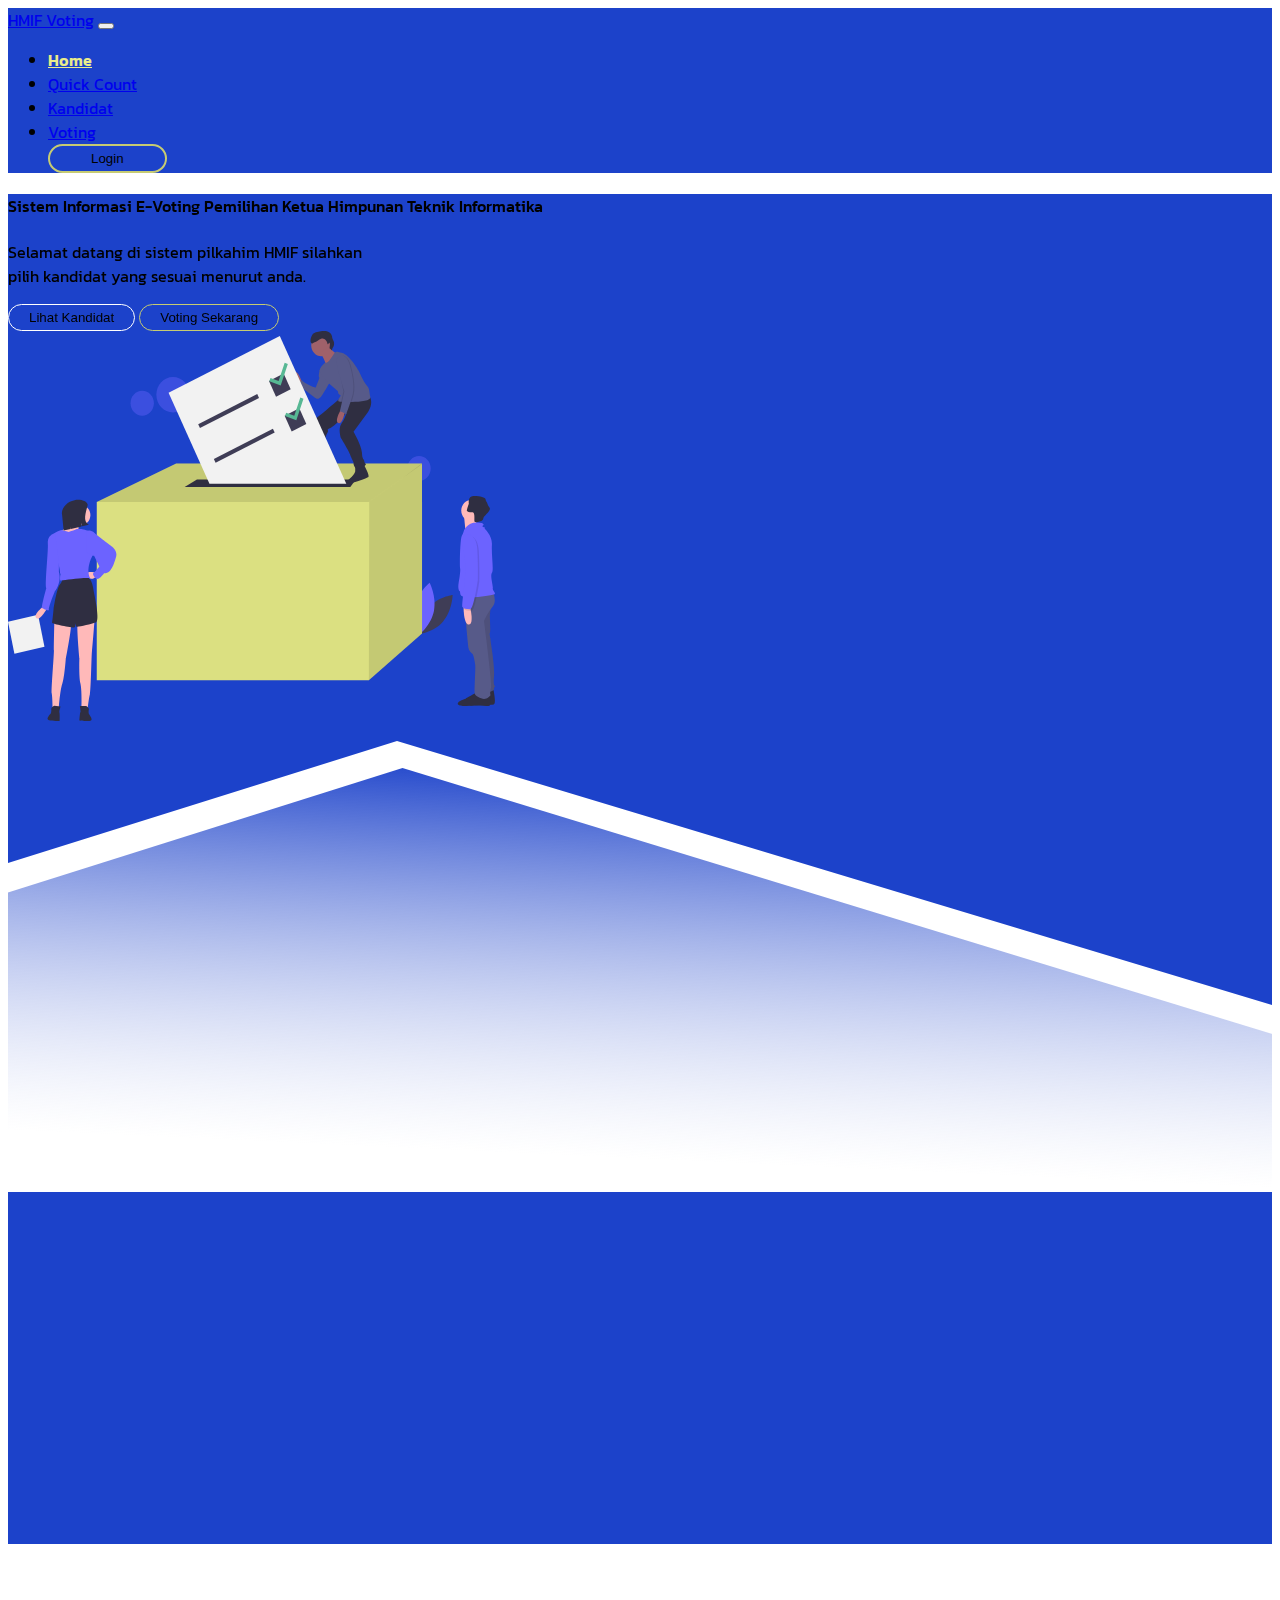
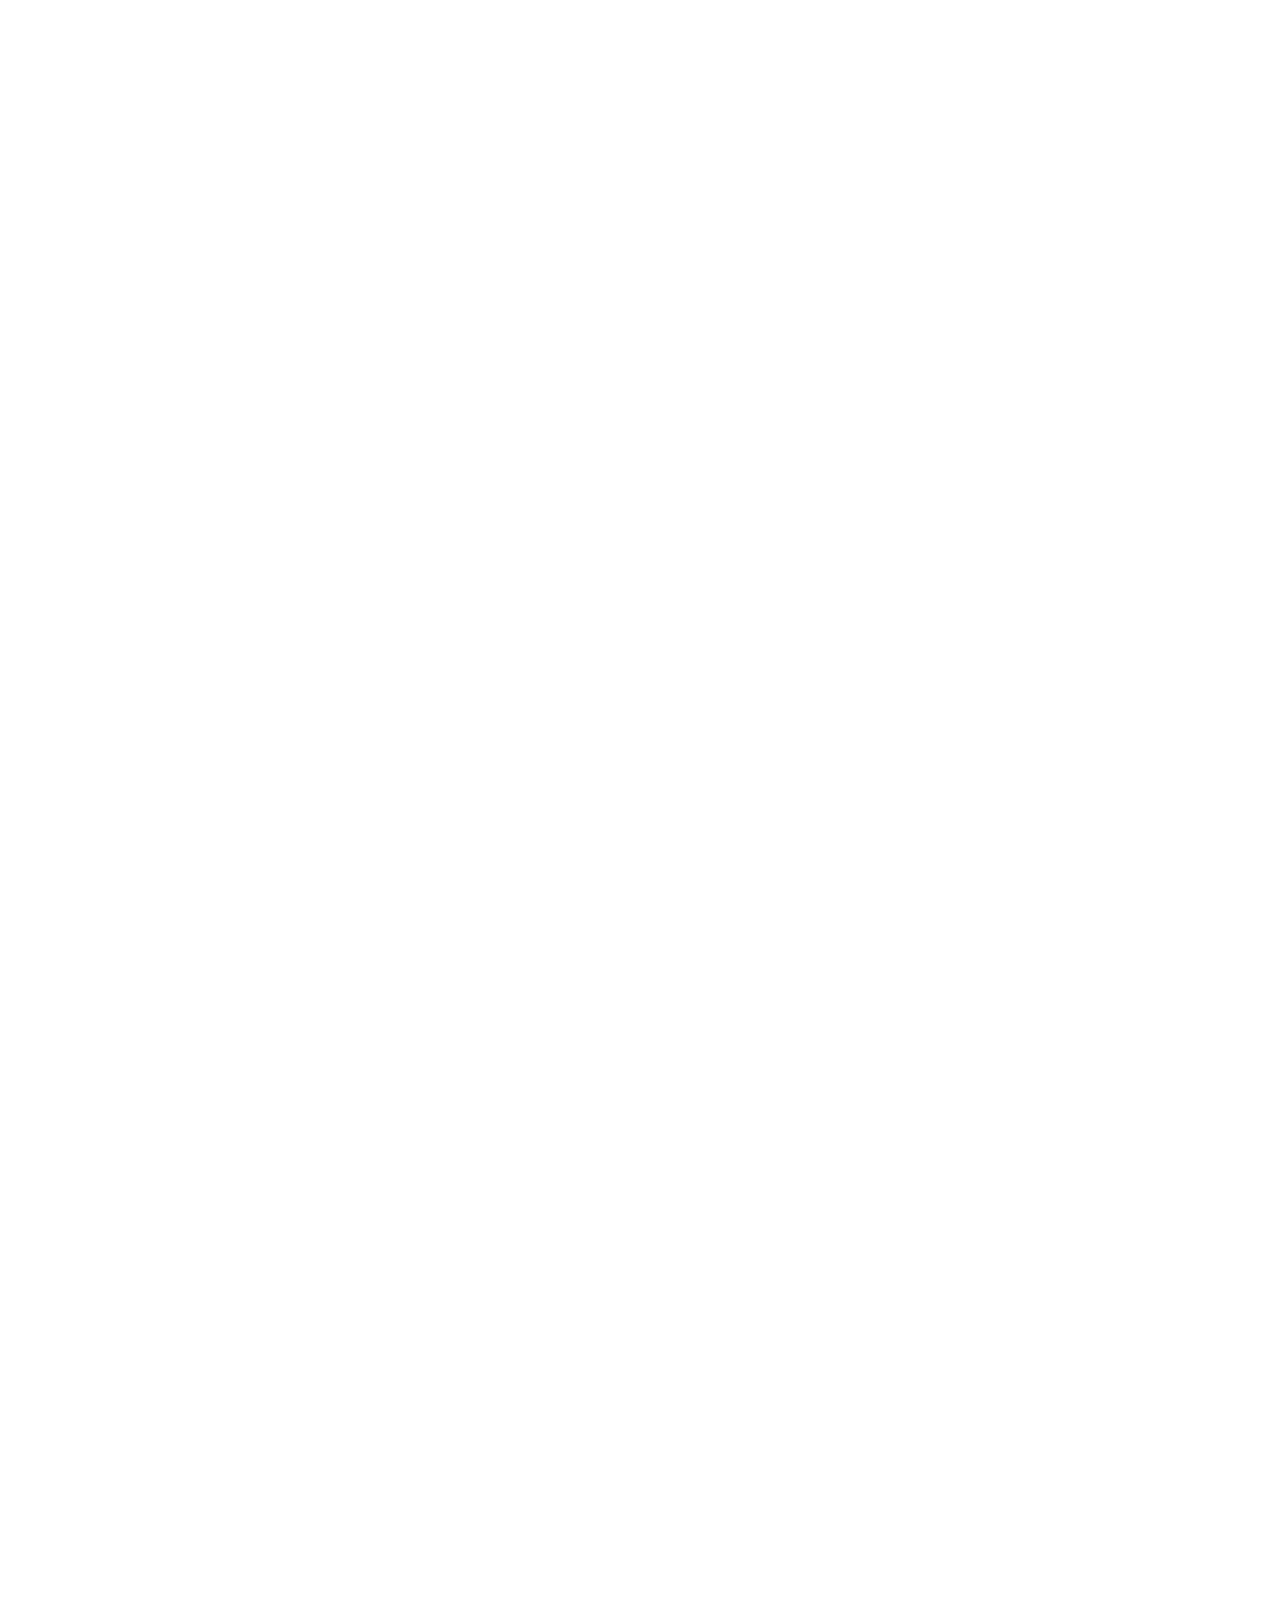
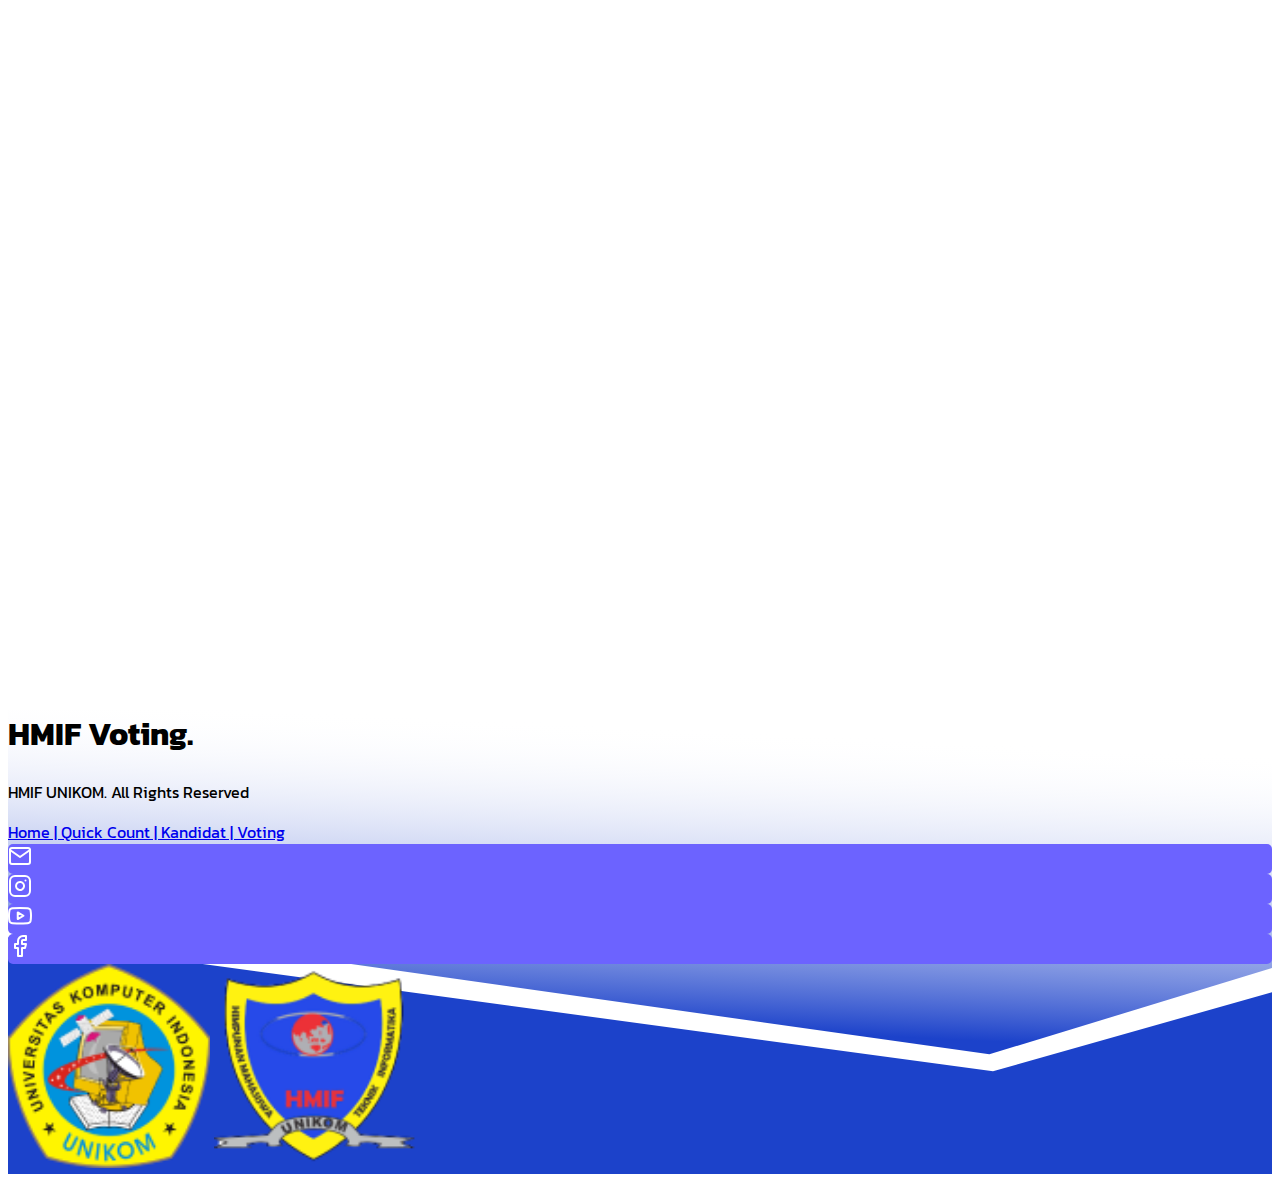
==== commit 8f7ecd05: "add animation" ====
--- a/index.html
+++ b/index.html
@@ -1,245 +1,417 @@
 <!DOCTYPE html>
 <html lang="en">
-<head>
-    <meta charset="UTF-8">
-    <meta http-equiv="X-UA-Compatible" content="IE=edge">
-    <meta name="viewport" content="width=device-width, initial-scale=1.0">
-    <title>HMIF Voting </title>
-    
+  <head>
+    <meta charset="UTF-8" />
+    <meta http-equiv="X-UA-Compatible" content="IE=edge" />
+    <meta name="viewport" content="width=device-width, initial-scale=1.0" />
+    <title>HMIF Voting</title>
+
     <!-- Bootstrap CSS -->
-    <link rel="stylesheet" href="https://cdn.jsdelivr.net/npm/bootstrap@4.6.0/dist/css/bootstrap.min.css" integrity="sha384-B0vP5xmATw1+K9KRQjQERJvTumQW0nPEzvF6L/Z6nronJ3oUOFUFpCjEUQouq2+l" crossorigin="anonymous">
+    <link
+      rel="stylesheet"
+      href="https://cdn.jsdelivr.net/npm/bootstrap@4.6.0/dist/css/bootstrap.min.css"
+      integrity="sha384-B0vP5xmATw1+K9KRQjQERJvTumQW0nPEzvF6L/Z6nronJ3oUOFUFpCjEUQouq2+l"
+      crossorigin="anonymous"
+    />
 
     <!-- My CSS -->
-    <link rel="stylesheet" href="css/style.css">
-
-</head>
-<body>
-    
+    <link rel="stylesheet" href="css/style.css" />
+
+    <!-- Animate on Scroll CSS -->
+    <link rel="stylesheet" href="https://unpkg.com/aos@next/dist/aos.css" />
+  </head>
+  <body>
     <!-- Navbar -->
     <nav class="navbar navbar-expand-lg navbar-light py-4">
-        <div class="container-fluid">
-            <a class="navbar-brand text-white" href="#">HMIF Voting</a>
-            <button class="navbar-toggler" type="button" data-toggle="collapse" data-target="#navbarSupportedContent" aria-controls="navbarSupportedContent" aria-expanded="false" aria-label="Toggle navigation">
-              <span class="navbar-toggler-icon"></span>
+      <div class="container-fluid">
+        <a class="navbar-brand text-white" href="#">HMIF Voting</a>
+        <button
+          class="navbar-toggler"
+          type="button"
+          data-toggle="collapse"
+          data-target="#navbarSupportedContent"
+          aria-controls="navbarSupportedContent"
+          aria-expanded="false"
+          aria-label="Toggle navigation"
+        >
+          <span class="navbar-toggler-icon"></span>
+        </button>
+
+        <div class="collapse navbar-collapse" id="navbarSupportedContent">
+          <ul class="navbar-nav ml-auto">
+            <li class="nav-item active mr-4">
+              <a class="nav-link text-active" href="index.html">Home</a>
+            </li>
+            <li class="nav-item mr-4">
+              <a class="nav-link text-white" href="quick-count.html"
+                >Quick Count</a
+              >
+            </li>
+            <li class="nav-item mr-4">
+              <a class="nav-link text-white" href="kandidat.html">Kandidat</a>
+            </li>
+            <li class="nav-item mr-4">
+              <a class="nav-link text-white" href="voting.html">Voting</a>
+            </li>
+            <a href="login.html">
+              <button class="btn-login text-white">Login</button>
+            </a>
+          </ul>
+        </div>
+      </div>
+    </nav>
+    <!-- End of navbar -->
+
+    <!-- Hero -->
+    <div class="hero">
+      <div class="container py-5">
+        <div class="row align-items-center">
+          <div
+            class="col-sm"
+            data-aos="fade-down"
+            data-aos-delay="100"
+            data-aos-duration="900"
+            data-aos-easing="ease-in-out"
+          >
+            <h4 class="hero-title text-white">
+              Sistem Informasi E-Voting Pemilihan Ketua Himpunan Teknik
+              Informatika
+            </h4>
+
+            <p class="hero-description text-white mt-4">
+              Selamat datang di sistem pilkahim HMIF silahkan <br />
+              pilih kandidat yang sesuai menurut anda.
+            </p>
+
+            <div class="button mt-4">
+              <button type="button" class="btn-hero btn-kandidat text-white">
+                Lihat Kandidat
+              </button>
+              <button
+                type="button"
+                class="btn-hero btn-hero-voting text-white ml-3"
+              >
+                Voting Sekarang
+              </button>
+            </div>
+          </div>
+
+          <div
+            class="col-sm mt-4"
+            data-aos="fade-down"
+            data-aos-delay="600"
+            data-aos-duration="900"
+            data-aos-easing="ease-in-out"
+          >
+            <img
+              src="./assets/images/hero-image.svg"
+              class="img-fluid"
+              alt="Hero Image"
+            />
+          </div>
+        </div>
+      </div>
+    </div>
+    <!-- End of hero -->
+
+    <!-- Register section -->
+    <div class="register">
+      <div class="container py-3">
+        <div class="row align-items-center">
+          <div
+            class="col-sm"
+            data-aos="fade-down"
+            data-aos-delay="100"
+            data-aos-duration="900"
+            data-aos-easing="ease-in-out"
+          >
+            <img
+              src="assets/images/register-image.svg"
+              class="img-fluid"
+              alt="Register Image"
+            />
+          </div>
+
+          <div
+            class="col-sm"
+            data-aos="fade-down"
+            data-aos-delay="600"
+            data-aos-duration="900"
+            data-aos-easing="ease-in-out"
+          >
+            <h3>
+              Lorem ipsum dolor sit amet, consectetur adipiscing elit. Id sed id
+              amet senectus.
+            </h3>
+
+            <p class="mt-4">
+              Nullam eu lectus amet, eget id fusce. Sit ut morbi facilisis
+              semper tincidunt semper quam. Orci tempus lorem ut gravida
+              pulvinar.
+            </p>
+
+            <button type="button" class="btn-register text-white mt-4">
+              Register
             </button>
-          
-            <div class="collapse navbar-collapse" id="navbarSupportedContent">
-              <ul class="navbar-nav ml-auto">
-                <li class="nav-item active mr-4">
-                  <a class="nav-link text-active" href="index.html">Home</a>
-                </li>
-                <li class="nav-item mr-4">
-                  <a class="nav-link text-white" href="quick-count.html">Quick Count</a>
-                </li>
-                <li class="nav-item mr-4">
-                    <a class="nav-link text-white" href="kandidat.html">Kandidat</a>
-                </li>
-                <li class="nav-item mr-4">
-                    <a class="nav-link text-white" href="voting.html">Voting</a>
-                </li>
-                <a href="login.html">
-                    <button class="btn-login text-white">
-                        Login
-                    </button>
-                </a>
-            
-              </ul>
-            </div>
-        </div>
-      </nav>
-      <!-- End of navbar -->
-
-      <!-- Hero -->
-      <div class="hero">
-          <div class="container py-5">
-                <div class="row align-items-center">
-                    <div class="col-sm">
-                        <h4 class="hero-title text-white">Sistem Informasi E-Voting Pemilihan Ketua Himpunan Teknik Informatika</h1>
-                  
-                        <p class="hero-description text-white mt-4">
-                            Selamat datang di sistem pilkahim HMIF silahkan <br>
-                            pilih kandidat yang sesuai menurut anda. 
-                        </p>
-    
-                        <div class="button mt-4">
-                            <button type="button" class="btn-hero btn-kandidat text-white">
-                                Lihat Kandidat
-                            </button>
-                            <button type="button" class="btn-hero btn-hero-voting text-white ml-3">
-                                Voting Sekarang
-                            </button>
-                        </div>
-                    </div>
-    
-                    <div class="col-sm mt-4">
-                        <img src="./assets/images/hero-image.svg" class="img-fluid" alt="Hero Image">
-                    </div>  
-              </div>
-          </div>
-      </div>
-      <!-- End of hero -->
-
-      <!-- Register section -->
-      <div class="register">
-          <div class="container py-3">
-              <div class="row align-items-center">
-                  <div class="col-sm">
-                      <img src="assets/images/register-image.svg" class="img-fluid" alt="Register Image">
-                  </div>
-
-                    <div class="col-sm">
-                        <h3>Lorem ipsum dolor sit amet, consectetur adipiscing elit. Id sed id amet senectus.</h1>
-                        
-                        <p class="mt-4">Nullam eu lectus amet, eget id fusce. Sit ut morbi facilisis semper tincidunt semper quam. Orci tempus lorem ut gravida pulvinar.</p>
-
-                        <button type="button" class="btn-register text-white mt-4">
-                            Register
-                        </button>
-                    </div>
-              </div>
-          </div>
-      </div>
-      <!-- End of register section-->
-
-      <!-- Vote information -->
-      <div class="vote-information">
-        <div class="container mt-5 py-5">
-            <div class="row">
-                <div class="col-sm text-center">
-                    <h1>150</h1>
-                    <p>Jumlah Pemilih</p>
+          </div>
+        </div>
+      </div>
+    </div>
+    <!-- End of register section-->
+
+    <!-- Vote information -->
+    <div class="vote-information">
+      <div class="container mt-5 py-5">
+        <div class="row">
+          <div
+            class="col-sm text-center mt-4"
+            data-aos="fade-down"
+            data-aos-delay="50"
+            data-aos-duration="900"
+            data-aos-easing="ease-in-out"
+          >
+            <h1>150</h1>
+            <p>Jumlah Pemilih</p>
+          </div>
+
+          <div
+            class="col-sm text-center mt-4"
+            data-aos="fade-down"
+            data-aos-delay="400"
+            data-aos-duration="900"
+            data-aos-easing="ease-in-out"
+          >
+            <h1>3</h1>
+            <p>Kandidat</p>
+          </div>
+
+          <div
+            class="col-sm text-center mt-4"
+            data-aos="fade-down"
+            data-aos-delay="750"
+            data-aos-duration="900"
+            data-aos-easing="ease-in-out"
+          >
+            <h1>102</h1>
+            <p>Telah Memilih</p>
+          </div>
+
+          <div
+            class="col-sm text-center mt-4"
+            data-aos="fade-down"
+            data-aos-delay="1100"
+            data-aos-duration="900"
+            data-aos-easing="ease-in-out"
+          >
+            <h1>48</h1>
+            <p>Belum Memilih</p>
+          </div>
+        </div>
+      </div>
+    </div>
+    <!-- End of vote information -->
+
+    <div class="idont-know">
+      <div class="container mt-5 py-5">
+        <div class="row">
+          <div
+            class="col-sm"
+            data-aos="fade-right"
+            data-aos-delay="300"
+            data-aos-duration="900"
+            data-aos-easing="ease-in-out"
+          >
+            <h3>
+              Lorem ipsum dolor sit amet, consectetur adipiscing elit. Id sed id
+              amet senectus.
+            </h3>
+
+            <p class="mt-4">
+              Nullam eu lectus amet, eget id fusce. Sit ut morbi facilisis
+              semper tincidunt semper quam. Orci tempus lorem ut gravida
+              pulvinar.
+            </p>
+          </div>
+
+          <div
+            class="col-sm"
+            data-aos="fade-left"
+            data-aos-delay="100"
+            data-aos-duration="900"
+            data-aos-easing="ease-in-out"
+          >
+            <img
+              src="./assets/images/idontknow.svg"
+              class="img-fluid"
+              alt="I Dont Know Image"
+            />
+          </div>
+        </div>
+      </div>
+    </div>
+
+    <!-- How to vote section -->
+    <div class="howto-vote">
+      <div class="container py-5">
+        <div class="row">
+          <div
+            class="col-sm"
+            data-aos="fade-right"
+            data-aos-delay="100"
+            data-aos-duration="900"
+            data-aos-easing="ease-in-out"
+          >
+            <img
+              src="./assets/images/howtovote.svg"
+              class="img-fluid"
+              alt="How To Vote"
+            />
+          </div>
+
+          <div
+            class="col-sm"
+            data-aos="fade-left"
+            data-aos-delay="200"
+            data-aos-duration="900"
+            data-aos-easing="ease-in-out"
+          >
+            <h4 class="mt-4">Cara Mengikuti Voting</h4>
+
+            <p class="mt-4">
+              Nullam eu lectus amet, eget id fusce. Sit ut morbi facilisis
+              semper tincidunt semper quam. Orci tempus lorem ut gravida
+              pulvinar.
+            </p>
+
+            <div class="check mt-4">
+              <img
+                src="./assets/images/check.svg"
+                class="img-fluid pr-3"
+                alt="Check"
+              />Register
+            </div>
+
+            <div class="check mt-2">
+              <img
+                src="./assets/images/check.svg"
+                class="img-fluid pr-3"
+                alt="Check"
+              />Login
+            </div>
+
+            <div class="check mt-2">
+              <img
+                src="./assets/images/check.svg"
+                class="img-fluid pr-3"
+                alt="Check"
+              />Pilih Menu Voting
+            </div>
+
+            <div class="check mt-2">
+              <img
+                src="./assets/images/check.svg"
+                class="img-fluid pr-3"
+                alt="Check"
+              />Pilih Kandidat
+            </div>
+
+            <div class="check mt-2">
+              <img
+                src="./assets/images/check.svg"
+                class="img-fluid pr-3"
+                alt="Check"
+              />Klik Tombol Voting
+            </div>
+
+            <div class="check mt-2">
+              <img
+                src="./assets/images/check.svg"
+                class="img-fluid pr-3"
+                alt="Check"
+              />Selesai
+            </div>
+          </div>
+        </div>
+      </div>
+    </div>
+    <!-- End how to vote section -->
+
+    <footer>
+      <div class="container mt-5 py-5">
+        <div class="row footer-content align-items-center">
+          <div class="col-sm">
+            <h1 class="text-white">HMIF Voting.</h1>
+
+            <p class="text-white">
+              <span class="text-weight-bold">HMIF UNIKOM.</span>
+              All Rights Reserved
+            </p>
+            <div class="footer-link">
+              <a href="index.html" class="text-white">Home | </a>
+              <a href="quick-count.html" class="text-white">Quick Count | </a>
+              <a href="kandidat.html" class="text-white">Kandidat | </a>
+              <a href="voting.html" class="text-white">Voting </a>
+            </div>
+
+            <div class="social-media d-flex text-white">
+              <a href="#">
+                <div class="circle m-2 p-2">
+                  <img src="./assets/images/email.svg" alt="Email" />
                 </div>
-
-                <div class="col-sm text-center mt-4">
-                    <h1>3</h1>
-                    <p>Kandidat</p>
+              </a>
+
+              <a href="https://www.instagram.com/hmifunikom/" target="_blank">
+                <div class="circle m-2 p-2">
+                  <img src="./assets/images/instagram.svg" alt="Instagram" />
                 </div>
-
-                <div class="col-sm text-center mt-4">
-                    <h1>102</h1>
-                    <p>Telah Memilih</p>
+              </a>
+
+              <a
+                href="https://www.youtube.com/channel/UC4rapuJ7EDm0lde2q6No0Hg"
+                target="_blank"
+              >
+                <div class="circle m-2 p-2">
+                  <img src="./assets/images/youtube.svg" alt="Youtube" />
                 </div>
-
-                <div class="col-sm text-center mt-4">
-                    <h1>48</h1>
-                    <p>Belum Memilih</p>
+              </a>
+
+              <a href="https://www.facebook.com/hmifunikom" target="_blank">
+                <div class="circle m-2 p-2">
+                  <img src="./assets/images/facebook.svg" alt="Facebook" />
                 </div>
-            </div>
-        </div>
-      </div>
-      <!-- End of vote information -->
-
-      <div class="idont-know">
-          <div class="container mt-5 py-5">
-              <div class="row">
-                  <div class="col-sm">
-                        <h3>Lorem ipsum dolor sit amet, consectetur adipiscing elit. Id sed id amet senectus.</h1>
-                            
-                        <p class="mt-4">Nullam eu lectus amet, eget id fusce. Sit ut morbi facilisis semper tincidunt semper quam. Orci tempus lorem ut gravida pulvinar.</p>
-                  </div>
-    
-                  <div class="col-sm">
-                      <img src="./assets/images/idontknow.svg" class="img-fluid" alt="I Dont Know Image">
-                  </div>
-              </div>
-          </div>
-      </div>
-
-      <!-- How to vote section -->
-      <div class="howto-vote">
-          <div class="container py-5">
-              <div class="row">
-                  <div class="col-sm">
-                      <img src="./assets/images/howtovote.svg" class="img-fluid" alt="How To Vote">
-                  </div>
-
-                  <div class="col-sm">
-                    <h4 class="mt-4">Cara Mengikuti Voting</h4>
-
-                    <p class="mt-4">Nullam eu lectus amet, eget id fusce. Sit ut morbi facilisis semper tincidunt semper quam. Orci tempus lorem ut gravida pulvinar.</p>
-                
-                    <div class="check mt-4">
-                        <img src="./assets/images/check.svg" class="img-fluid pr-3" alt="Check">Register
-                    </div>
-
-                    <div class="check mt-2">
-                        <img src="./assets/images/check.svg" class="img-fluid pr-3" alt="Check">Login
-                    </div>
-
-                    <div class="check mt-2">
-                        <img src="./assets/images/check.svg" class="img-fluid pr-3" alt="Check">Pilih Menu Voting
-                    </div>
-
-                    <div class="check mt-2">
-                        <img src="./assets/images/check.svg" class="img-fluid pr-3" alt="Check">Pilih Kandidat
-                    </div>
-
-                    <div class="check mt-2">
-                        <img src="./assets/images/check.svg" class="img-fluid pr-3" alt="Check">Klik Tombol Voting
-                    </div>
-
-                    <div class="check mt-2">
-                        <img src="./assets/images/check.svg" class="img-fluid pr-3" alt="Check">Selesai
-                    </div>
-                </div>
-              </div>
-          </div>
-      </div>
-      <!-- End how to vote section -->
-
-      <footer>
-          <div class="container mt-5 py-5">
-              <div class="row footer-content align-items-center">
-                  <div class="col-sm">
-                      <h1 class="text-white">HMIF Voting.</h1>
-
-                        <p class="text-white">
-                            <span class="text-weight-bold">HMIF UNIKOM.</span>
-                            All Rights Reserved
-                        </p>
-                        <div class="footer-link">
-                            <a href="index.html" class="text-white">Home | </a>
-                            <a href="quick-count.html" class="text-white">Quick Count | </a>
-                            <a href="kandidat.html" class="text-white">Kandidat | </a>
-                            <a href="voting.html" class="text-white">Voting </a>
-                        </div>
-
-                        <div class="social-media d-flex text-white">
-                            <a href="#">
-                                <div class="circle m-2 p-2">
-                                    <img src="./assets/images/email.svg" alt="Email">
-                                </div>
-                            </a>
-
-                            <a href="https://www.instagram.com/hmifunikom/">
-                                <div class="circle m-2 p-2">
-                                    <img src="./assets/images/instagram.svg" alt="Instagram">
-                                </div>
-                            </a>
-
-                            <a href="https://www.youtube.com/channel/UC4rapuJ7EDm0lde2q6No0Hg">
-                                <div class="circle m-2 p-2">
-                                    <img src="./assets/images/youtube.svg" alt="Youtube">
-                                </div> 
-                            </a>
-
-                            <a href="https://www.facebook.com/hmifunikom">
-                                <div class="circle m-2 p-2">
-                                    <img src="./assets/images/facebook.svg" alt="Facebook">
-                                </div>
-                            </a>
-                        </div>
-                  </div>
-
-                  <div class="instansi col-sm text-right">
-                    <img src="./assets/images/unikom.png" class="img-fluid logo-instansi" alt="Unikom">
-                    <img src="./assets/images/hmif.png" class="img-fluid ml-2 logo-instansi" alt="HMIF">
-                  </div>
-              </div>
-          </div>
-      </footer>
-      
-    <script src="https://code.jquery.com/jquery-3.5.1.slim.min.js" integrity="sha384-DfXdz2htPH0lsSSs5nCTpuj/zy4C+OGpamoFVy38MVBnE+IbbVYUew+OrCXaRkfj" crossorigin="anonymous"></script>
-    <script src="https://cdn.jsdelivr.net/npm/bootstrap@4.6.0/dist/js/bootstrap.bundle.min.js" integrity="sha384-Piv4xVNRyMGpqkS2by6br4gNJ7DXjqk09RmUpJ8jgGtD7zP9yug3goQfGII0yAns" crossorigin="anonymous"></script>
-</body>
-</html>+              </a>
+            </div>
+          </div>
+
+          <div class="instansi col-sm text-right">
+            <img
+              src="./assets/images/unikom.png"
+              class="img-fluid logo-instansi"
+              alt="Unikom"
+            />
+            <img
+              src="./assets/images/hmif.png"
+              class="img-fluid ml-2 logo-instansi"
+              alt="HMIF"
+            />
+          </div>
+        </div>
+      </div>
+    </footer>
+
+    <script
+      src="https://code.jquery.com/jquery-3.5.1.slim.min.js"
+      integrity="sha384-DfXdz2htPH0lsSSs5nCTpuj/zy4C+OGpamoFVy38MVBnE+IbbVYUew+OrCXaRkfj"
+      crossorigin="anonymous"
+    ></script>
+    <script
+      src="https://cdn.jsdelivr.net/npm/bootstrap@4.6.0/dist/js/bootstrap.bundle.min.js"
+      integrity="sha384-Piv4xVNRyMGpqkS2by6br4gNJ7DXjqk09RmUpJ8jgGtD7zP9yug3goQfGII0yAns"
+      crossorigin="anonymous"
+    ></script>
+
+    <!-- AOS Script -->
+    <script src="https://unpkg.com/aos@next/dist/aos.js"></script>
+    <script src="./js/aos-settings.js"></script>
+  </body>
+</html>
--- a/css/style.css
+++ b/css/style.css
@@ -1,183 +1,194 @@
-@import url('https://fonts.googleapis.com/css2?family=Kanit:ital,wght@0,400;0,600;1,500&display=swap');
+@import url("https://fonts.googleapis.com/css2?family=Kanit:ital,wght@0,400;0,600;1,500&display=swap");
 
-.btn-login {
-    border: 2px solid #C6CB72;
-    padding: 5px 41px;
-    border-radius: 35px;
-    background: #1C42CA;
-    transition: all 0.3s;
-}
+/* Navbar */
 nav {
-    font-family: 'Kanit', sans-serif;
-    background: #1C42CA;
+  font-family: "Kanit", sans-serif;
+  background: #1c42ca;
 }
 .nav-link {
-    transition: all 0.2s !important;
+  transition: all 0.2s !important;
 }
 .nav-link:hover {
-    color: #EAEC8B !important;
+  color: #eaec8b !important;
+}
+.active a {
+  color: #eaec8b !important;
+  font-weight: 600 !important;
+}
+
+/* Home Page */
+.hero {
+  background: url("../assets/images/hero.svg");
+  height: 150vh;
+  font-family: "Kanit", sans-serif;
+}
+.hero-title {
+  font-weight: 500;
+}
+.hero-description {
+  font-weight: 400;
+}
+.register {
+  font-family: "Kanit", sans-serif;
+  font-weight: 400;
+}
+.howto-vote {
+  font-family: "Kanit", sans-serif;
+  font-weight: 400;
+}
+
+/* Kandidat Page */
+.kandidat-img img {
+  width: 100%;
+  height: 50%;
+  border-radius: 50%;
+}
+
+/* Footer */
+footer {
+  background: url("../assets/images/footer.svg") no-repeat top;
+  height: 100%;
+  font-family: "Kanit", sans-serif;
+  font-weight: 400;
+}
+.footer-content {
+  margin-top: 18rem;
+}
+.logo-instansi {
+  width: 16%;
+  height: 16%;
+}
+.circle {
+  background: #6c63ff;
+  border-radius: 5px;
+  transition: all 0.3s;
+}
+.circle:hover {
+  background: #19129c;
+}
+
+/* Login and Register */
+.login-form,
+.register-form {
+  position: absolute;
+  right: 3rem;
+  border-radius: 20px;
+  box-shadow: 7px 5px 36px 5px rgba(0, 0, 0, 0.31);
+  -webkit-box-shadow: 7px 5px 36px 5px rgba(0, 0, 0, 0.31);
+  -moz-box-shadow: 7px 5px 36px 5px rgba(0, 0, 0, 0.31);
+}
+.box {
+  background: #1c42ca;
+  border-radius: 20px;
+  box-shadow: 7px 5px 36px 5px rgba(0, 0, 0, 0.31);
+  -webkit-box-shadow: 7px 5px 36px 5px rgba(0, 0, 0, 0.31);
+  -moz-box-shadow: 7px 5px 36px 5px rgba(0, 0, 0, 0.31);
+}
+
+/* Button */
+.btn-blue {
+  background-color: #1c42ca !important;
+}
+.btn-login {
+  border: 2px solid #c6cb72;
+  padding: 5px 41px;
+  border-radius: 35px;
+  background: #1c42ca;
+  transition: all 0.3s;
 }
 .btn-login:hover {
-    background: #C6CB72;
-}
-.active a {
-    color : #EAEC8B !important;
-    font-weight: 600 !important; 
-}
-.hero {
-    background:url("../assets/images/hero.svg");
-    height: 150vh;
-    font-family: 'Kanit', sans-serif;
-}
-.hero-title {
-    font-weight: 500;
-}
-.hero-description {
-    font-weight: 400;
+  background: #c6cb72;
 }
 .btn-hero {
-    padding: 5px 20px;
-    border-radius: 35px;
-    transition: all 0.3s;
+  padding: 5px 20px;
+  border-radius: 35px;
+  transition: all 0.3s;
 }
 .btn-kandidat {
-    border: 1px solid #FFFFFF;
-    background: #1C42CA;
-    transition: all 0.3s;
+  border: 1px solid #ffffff;
+  background: #1c42ca;
+  transition: all 0.3s;
 }
 .btn-kandidat:hover {
-    background: #C6CB72;
-    border-color: #C6CB72;
+  background: #c6cb72;
+  border-color: #c6cb72;
 }
 .btn-hero-voting {
-    border: 1px solid #C6CB72;
-    background: #1C42CA;
+  border: 1px solid #c6cb72;
+  background: #1c42ca;
 }
 .btn-hero-voting:hover {
-    background: #C6CB72 !important;
-}
-.register {
-    font-family: 'Kanit', sans-serif;
-    font-weight: 400;
+  background: #c6cb72 !important;
 }
 .btn-register {
-    padding: 20px 42px;
-    background: #1C42CA;
-    border-radius: 35px;
-    border: none;
-    transition: all 0.3s;
+  padding: 20px 42px;
+  background: #1c42ca;
+  border-radius: 35px;
+  border: none;
+  transition: all 0.3s;
 
-    box-shadow: 7px 5px 36px 5px rgba(0,0,0,0.31);
-    -webkit-box-shadow: 7px 5px 36px 5px rgba(0,0,0,0.31);
-    -moz-box-shadow: 7px 5px 36px 5px rgba(0,0,0,0.31);
+  box-shadow: 7px 5px 36px 5px rgba(0, 0, 0, 0.31);
+  -webkit-box-shadow: 7px 5px 36px 5px rgba(0, 0, 0, 0.31);
+  -moz-box-shadow: 7px 5px 36px 5px rgba(0, 0, 0, 0.31);
 }
-.round {
-    background: #6C63FF;
+.btn-register:hover {
+  background: #062181;
 }
-.howto-vote {
-    font-family: 'Kanit', sans-serif;
-    font-weight: 400;
+.btn-detail {
+  background: #dadada !important;
 }
-footer {
-    background:url("../assets/images/footer.svg") no-repeat top;
-    height: 100%;
-    font-family: 'Kanit', sans-serif;
-    font-weight: 400;
+.btn-detail:hover {
+  background: #1c42ca !important;
 }
-.footer-content {
-    margin-top: 18rem;
+.btn-voting {
+  background: #1c42ca !important;
+  transition: all 0.3s;
+}
+.btn-voting:hover {
+  background: #062181 !important;
+}
+
+.paslon img {
+  width: 100%;
 }
 .paslon img {
-    width: 100%;
+  width: 100%;
+  height: 50%;
+  border-radius: 50%;
 }
-.paslon img {
-    width: 100%;
-    height: 50%;
-    border-radius: 50%;
-}
-.card-paslon, .card-kandidat, .card-voting {
-    background: #F2F2F2 !important;
-    box-shadow: 1px 3px 17px 1px rgba(82,82,82,0.69);
-    -webkit-box-shadow: 1px 3px 17px 1px rgba(82,82,82,0.69);
-    -moz-box-shadow: 1px 3px 17px 1px rgba(82,82,82,0.69);
+.card-paslon,
+.card-kandidat,
+.card-voting {
+  background: #f2f2f2 !important;
+  box-shadow: 1px 3px 17px 1px rgba(82, 82, 82, 0.69);
+  -webkit-box-shadow: 1px 3px 17px 1px rgba(82, 82, 82, 0.69);
+  -moz-box-shadow: 1px 3px 17px 1px rgba(82, 82, 82, 0.69);
 }
 .card-paslon-header {
-    background: #C4C4C4 !important;
-}
-.btn-detail {
-    background: #DADADA !important;
-    
-}
-.btn-detail:hover {
-    background: #1C42CA !important;
-}
-.kandidat-img img {
-    width: 100%;
-    height: 50%;
-    border-radius: 50%;
-}
-.btn-voting {
-    background: #1C42CA !important;
-    transition: all 0.3s;
-}
-.btn-voting:hover {
-    background: #062181 !important;
+  background: #c4c4c4 !important;
 }
 
-.box {
-    background: #1C42CA;
-    border-radius: 20px;
-    box-shadow: 7px 5px 36px 5px rgba(0,0,0,0.31);
-    -webkit-box-shadow: 7px 5px 36px 5px rgba(0,0,0,0.31);
-    -moz-box-shadow: 7px 5px 36px 5px rgba(0,0,0,0.31);
+@media screen and (max-width: 768px) {
+  .hero {
+    background: #1c42ca;
+    height: 100%;
+  }
+  .login-form,
+  .register-form {
+    right: 0;
+  }
+  footer {
+    background: #1c42ca;
+    text-align: center;
+  }
+  .footer-content {
+    margin-top: 3rem;
+  }
+  .social-media {
+    justify-content: center;
+  }
+  .instansi {
+    margin-top: 2rem;
+    text-align: center !important;
+  }
 }
-.login-form, .register-form {
-    position: absolute;
-    right: 3rem;
-    border-radius: 20px;
-        box-shadow: 7px 5px 36px 5px rgba(0,0,0,0.31);
-    -webkit-box-shadow: 7px 5px 36px 5px rgba(0,0,0,0.31);
-    -moz-box-shadow: 7px 5px 36px 5px rgba(0,0,0,0.31);
-}
-.btn-blue {
-    background-color: #1C42CA !important;
-}
-.btn-register:hover {
-    background: #062181;
-}
-
-.logo-instansi {
-    width: 16%;
-    height: 16%;
-}
-.circle {
-    background: #6C63FF;
-    border-radius: 5px;
-    transition: all 0.3s;
-}
-.circle:hover {
-    background: #19129c;
-}
-@media screen and (max-width: 768px) {
-    .hero {
-        background: #1C42CA;
-        height: 100%;
-    }
-    .login-form, .register-form {
-        right: 0;
-    }
-    footer {
-        background: #1C42CA;
-        text-align: center;
-    }
-    .footer-content {
-        margin-top: 3rem;
-    }
-    .social-media {
-        justify-content: center;
-    }
-    .instansi {
-        margin-top: 2rem;
-        text-align: center !important;
-    }
-}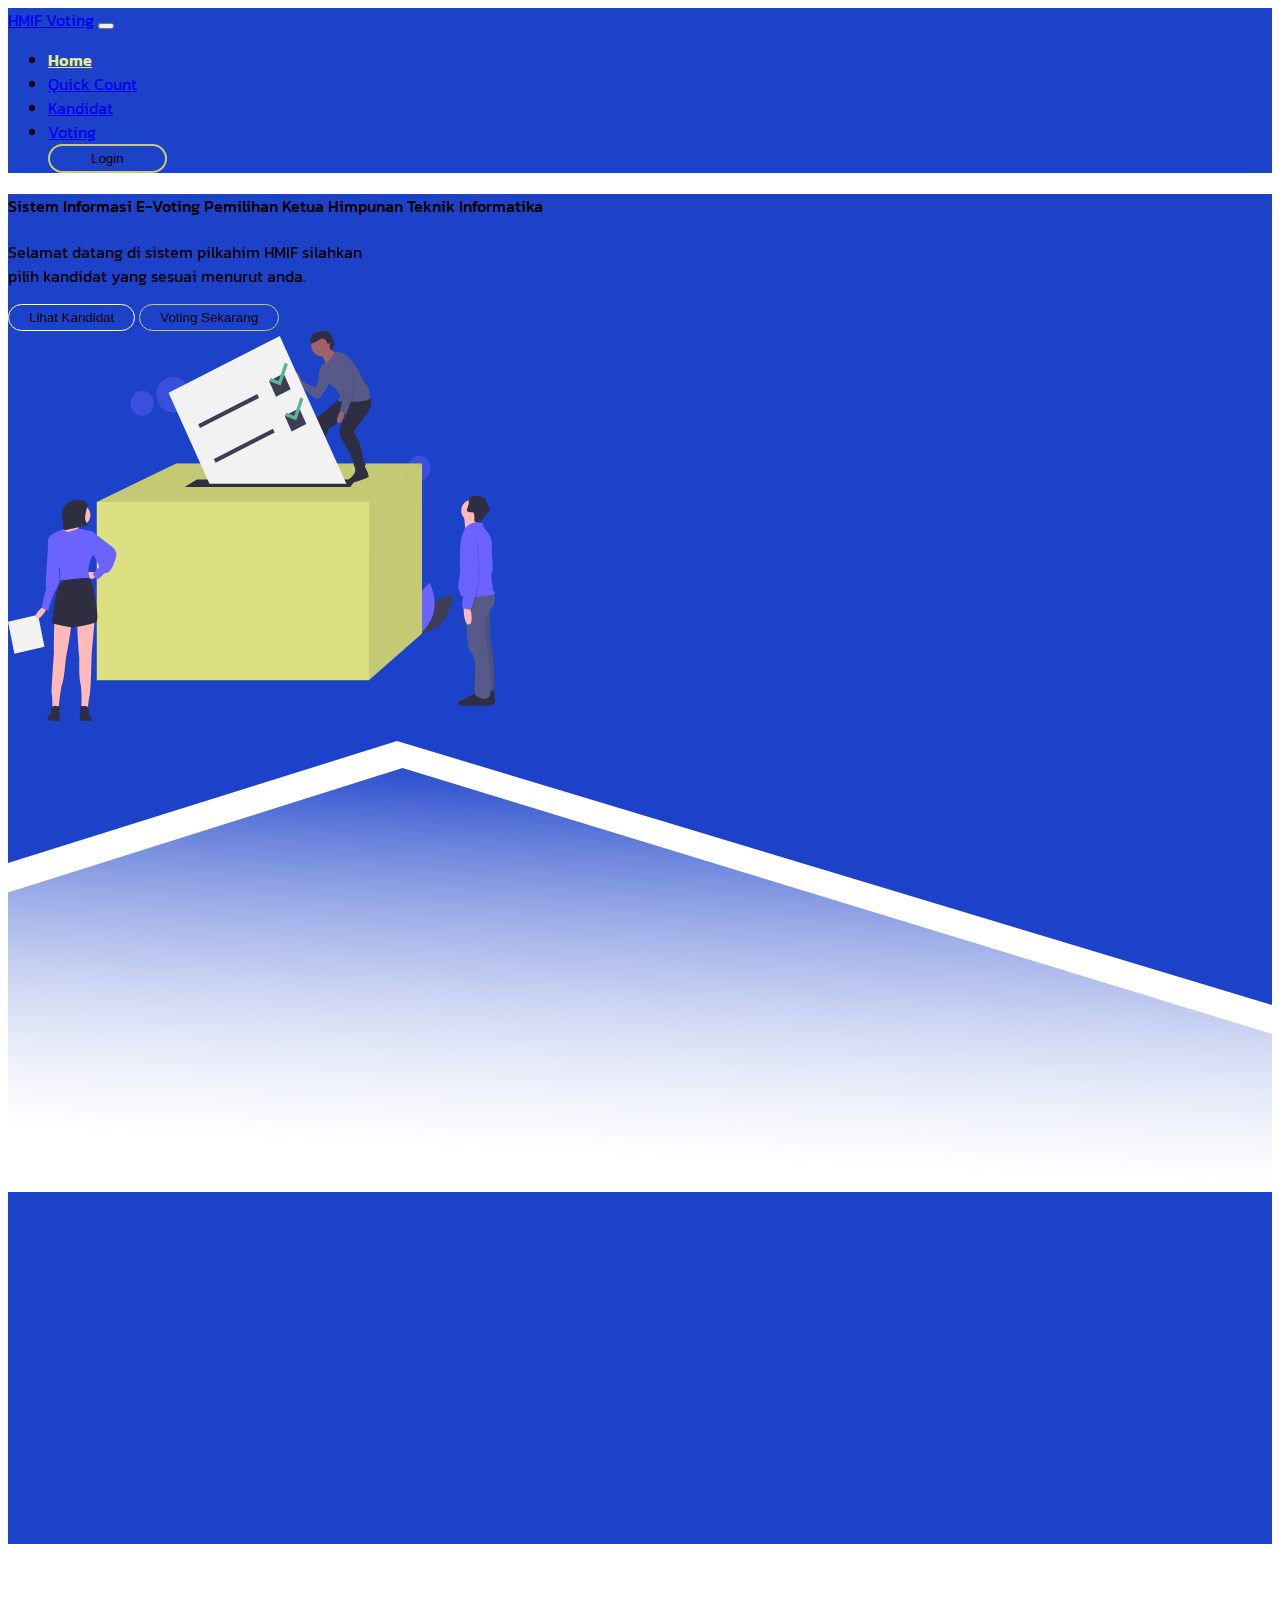
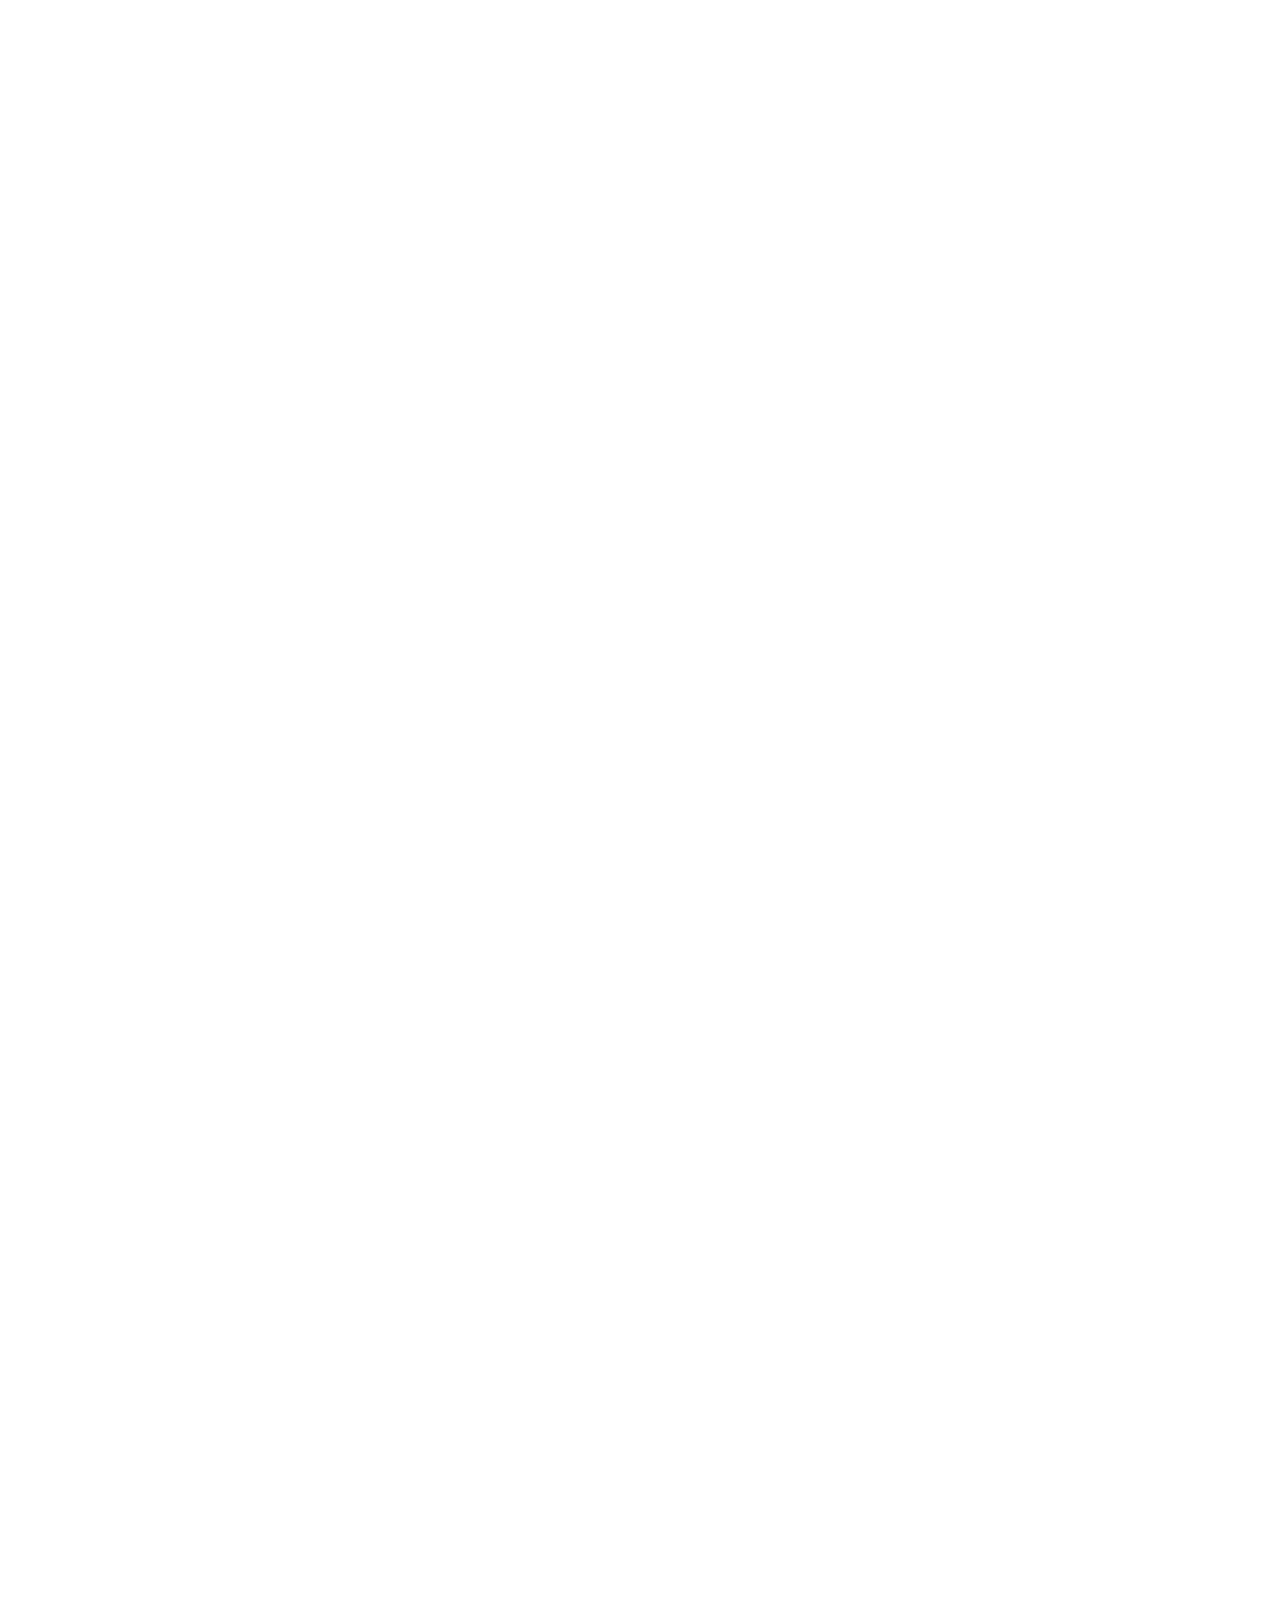
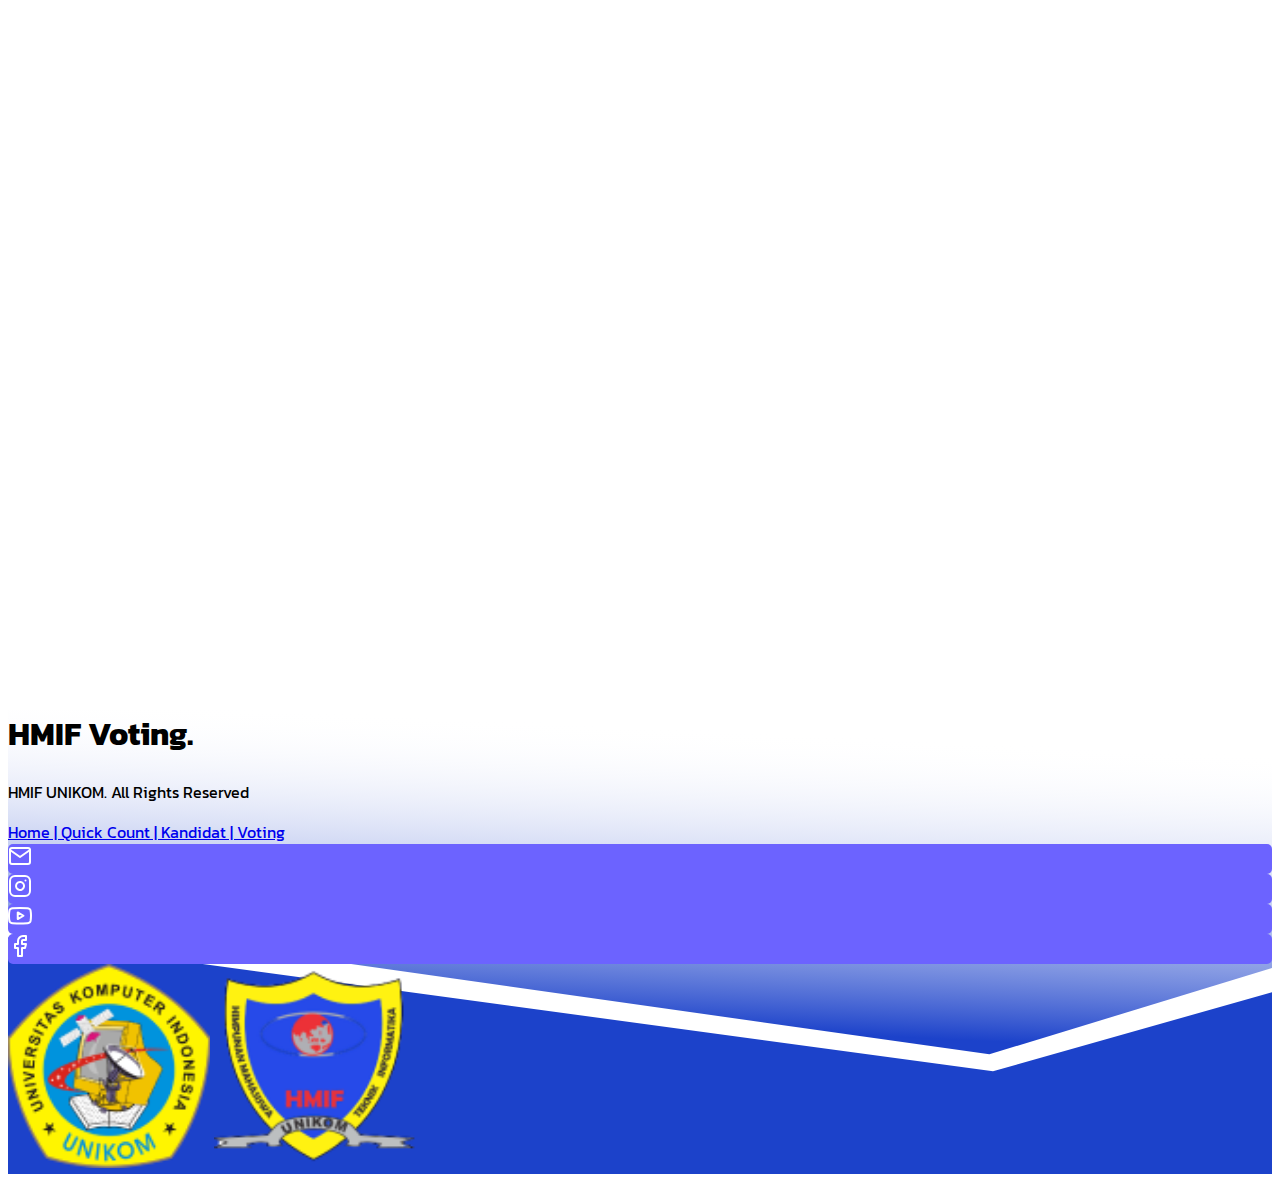
==== commit e3e5b20c: "add link to hero button and change title in login page" ====
--- a/index.html
+++ b/index.html
@@ -24,7 +24,7 @@
     <!-- Navbar -->
     <nav class="navbar navbar-expand-lg navbar-light py-4">
       <div class="container-fluid">
-        <a class="navbar-brand text-white" href="#">HMIF Voting</a>
+        <a class="navbar-brand text-white" href="index.html">HMIF Voting</a>
         <button
           class="navbar-toggler"
           type="button"
@@ -84,15 +84,20 @@
             </p>
 
             <div class="button mt-4">
-              <button type="button" class="btn-hero btn-kandidat text-white">
-                Lihat Kandidat
-              </button>
-              <button
-                type="button"
-                class="btn-hero btn-hero-voting text-white ml-3"
-              >
-                Voting Sekarang
-              </button>
+              <a href="kandidat.html">
+                <button type="button" class="btn-hero btn-kandidat text-white">
+                  Lihat Kandidat
+                </button>
+              </a>
+
+              <a href="voting.html">
+                <button
+                  type="button"
+                  class="btn-hero btn-hero-voting text-white ml-3"
+                >
+                  Voting Sekarang
+                </button>
+              </a>
             </div>
           </div>
 
